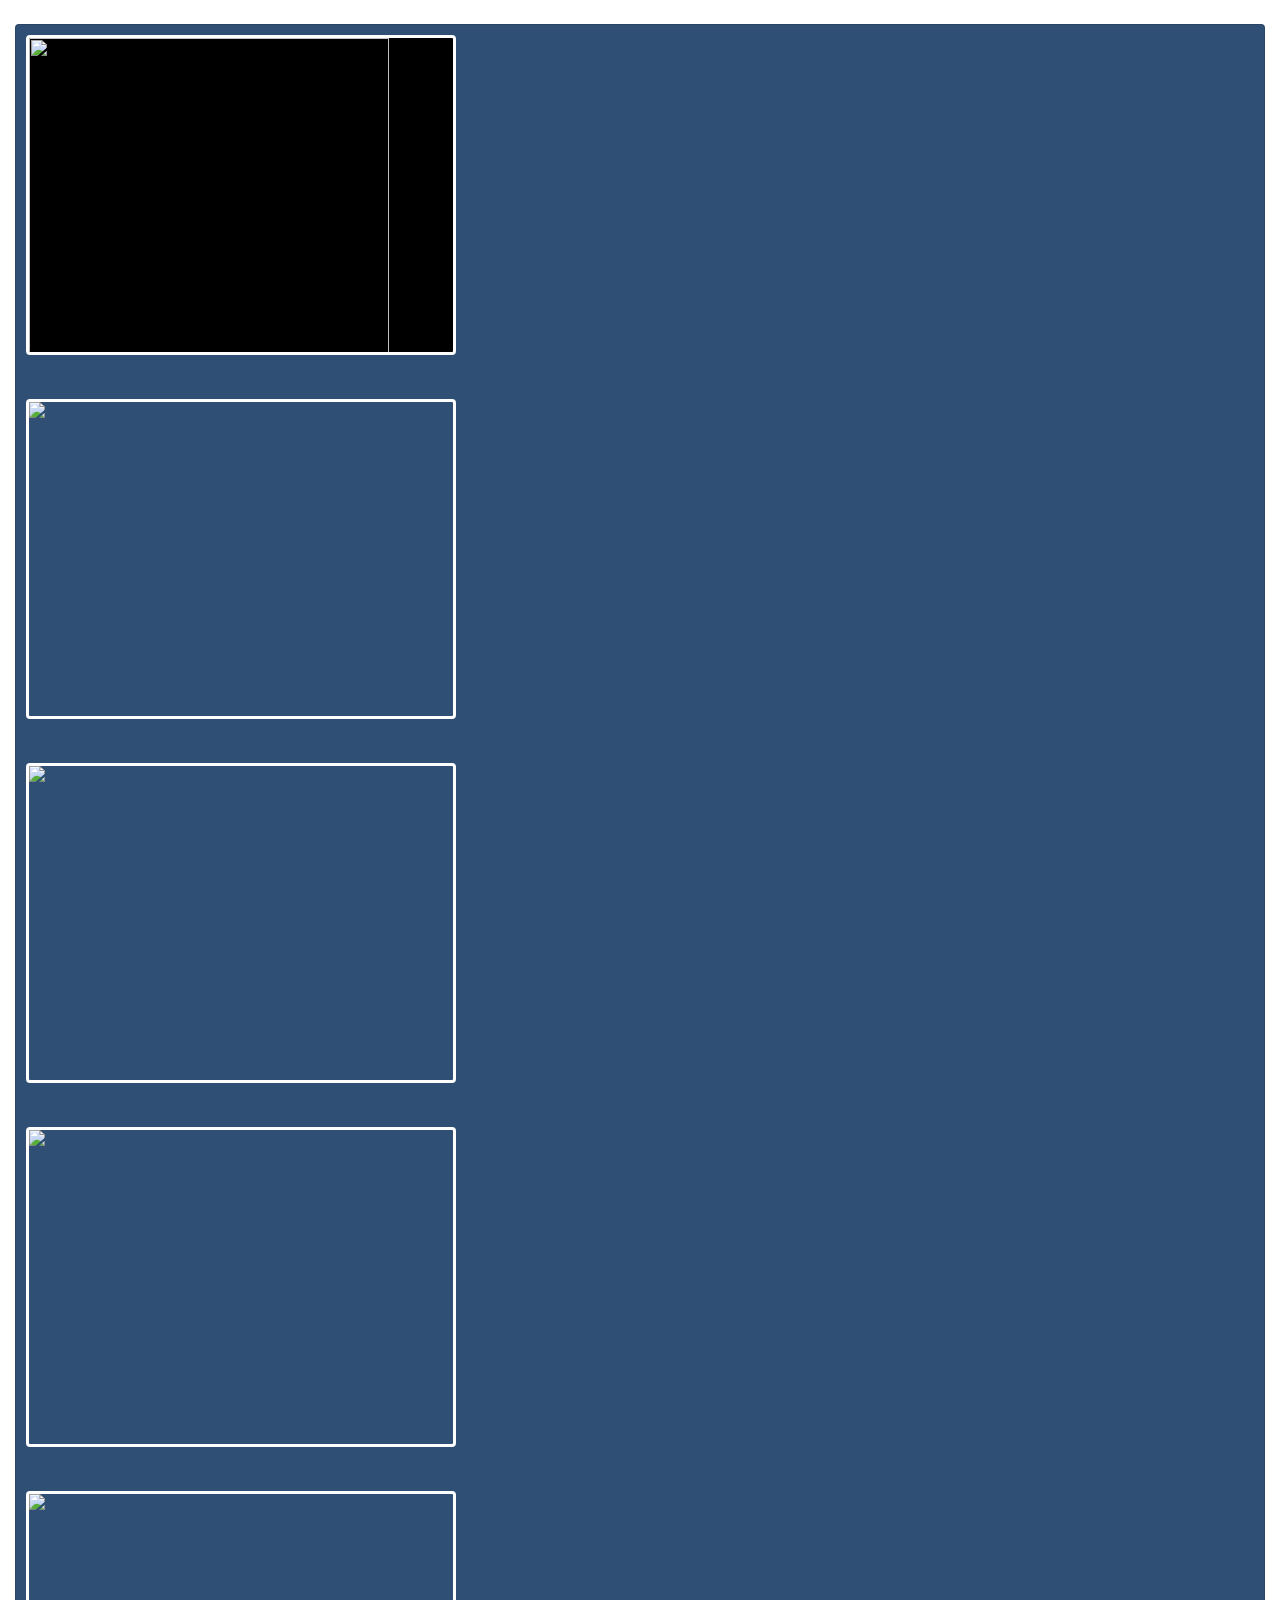
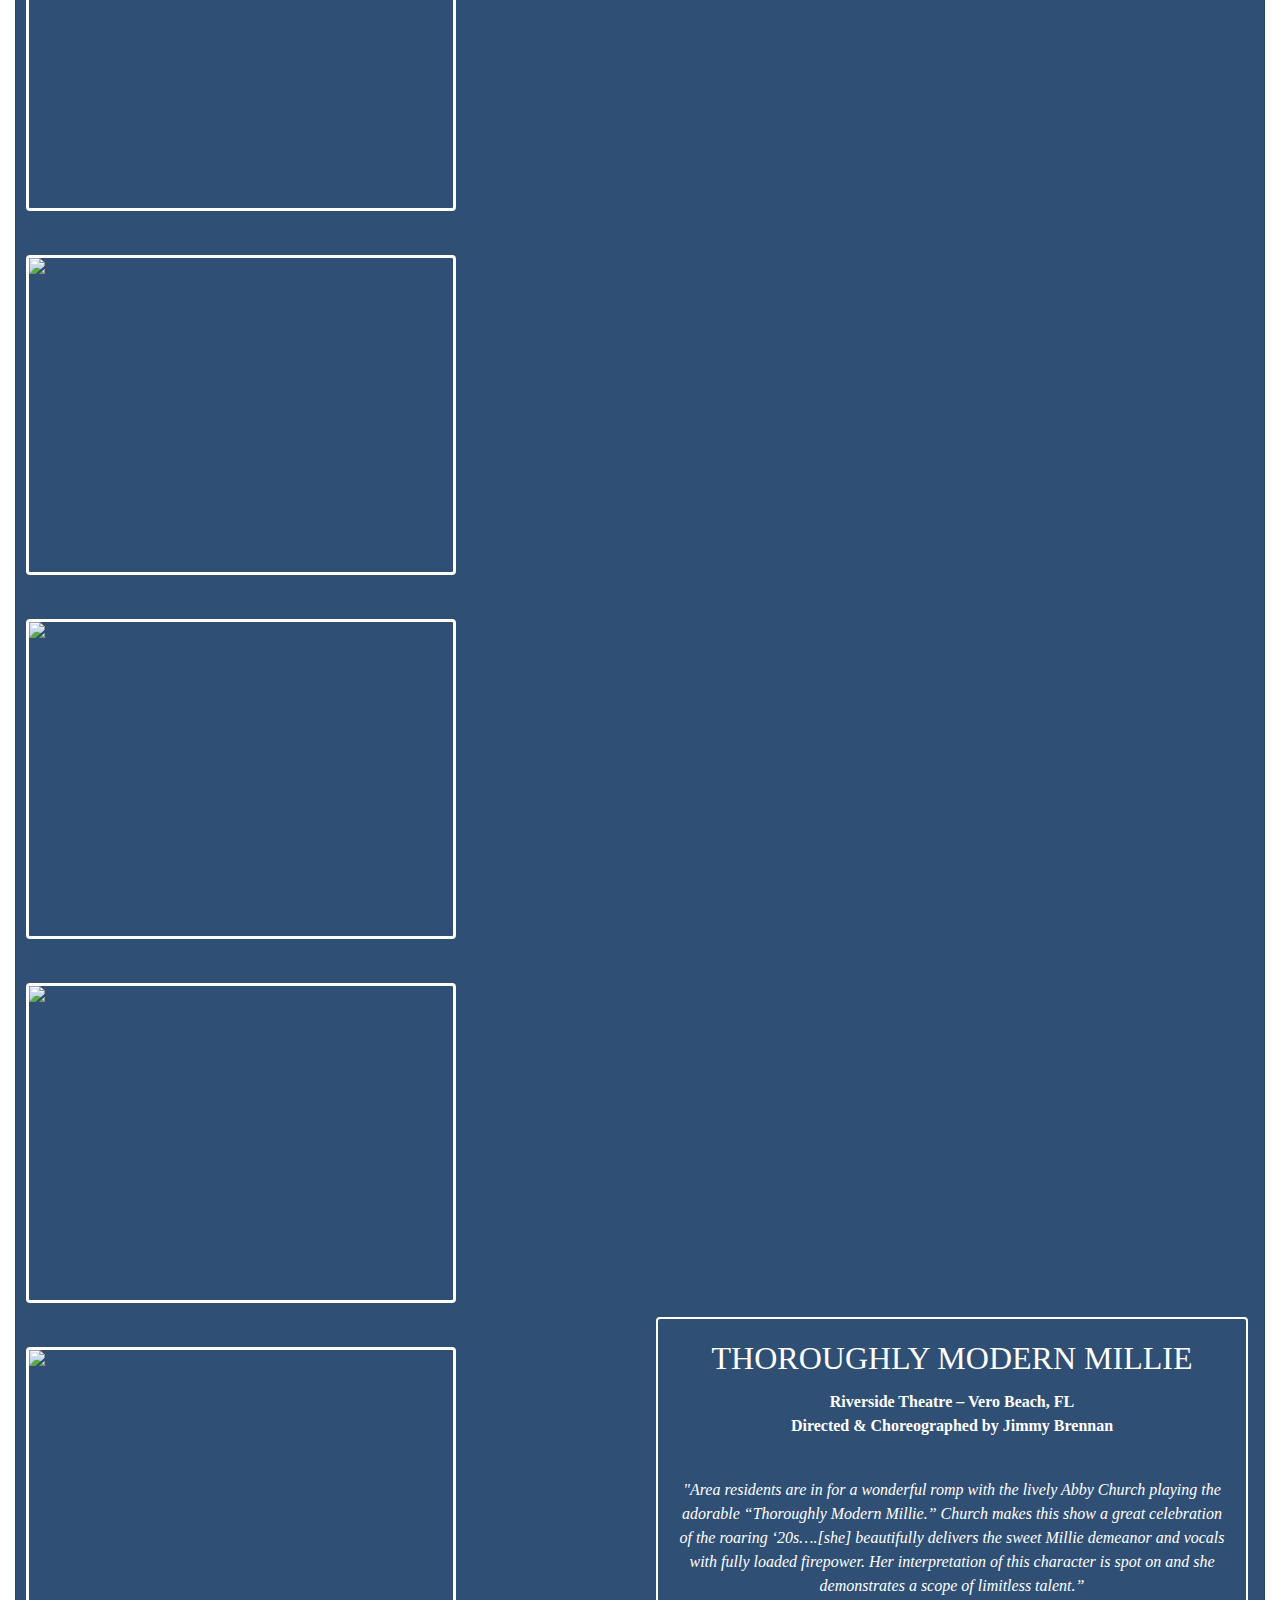
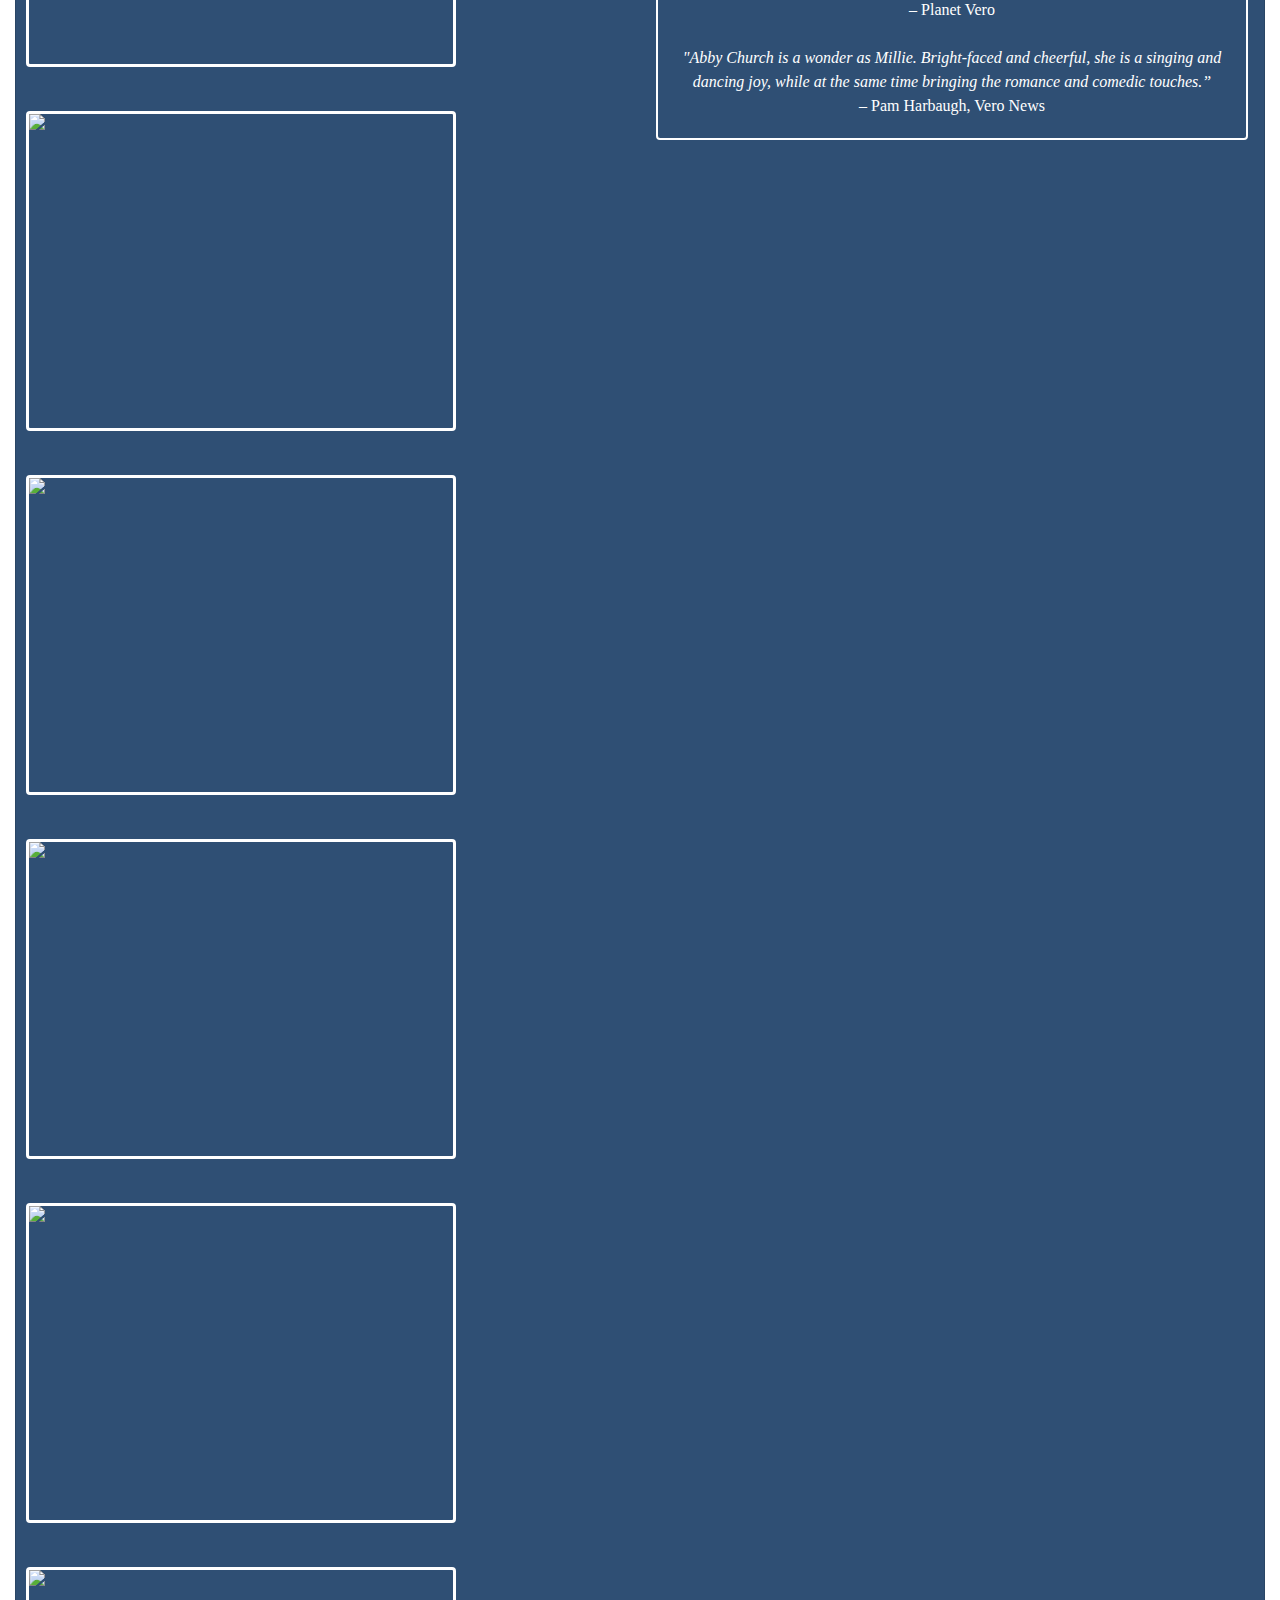
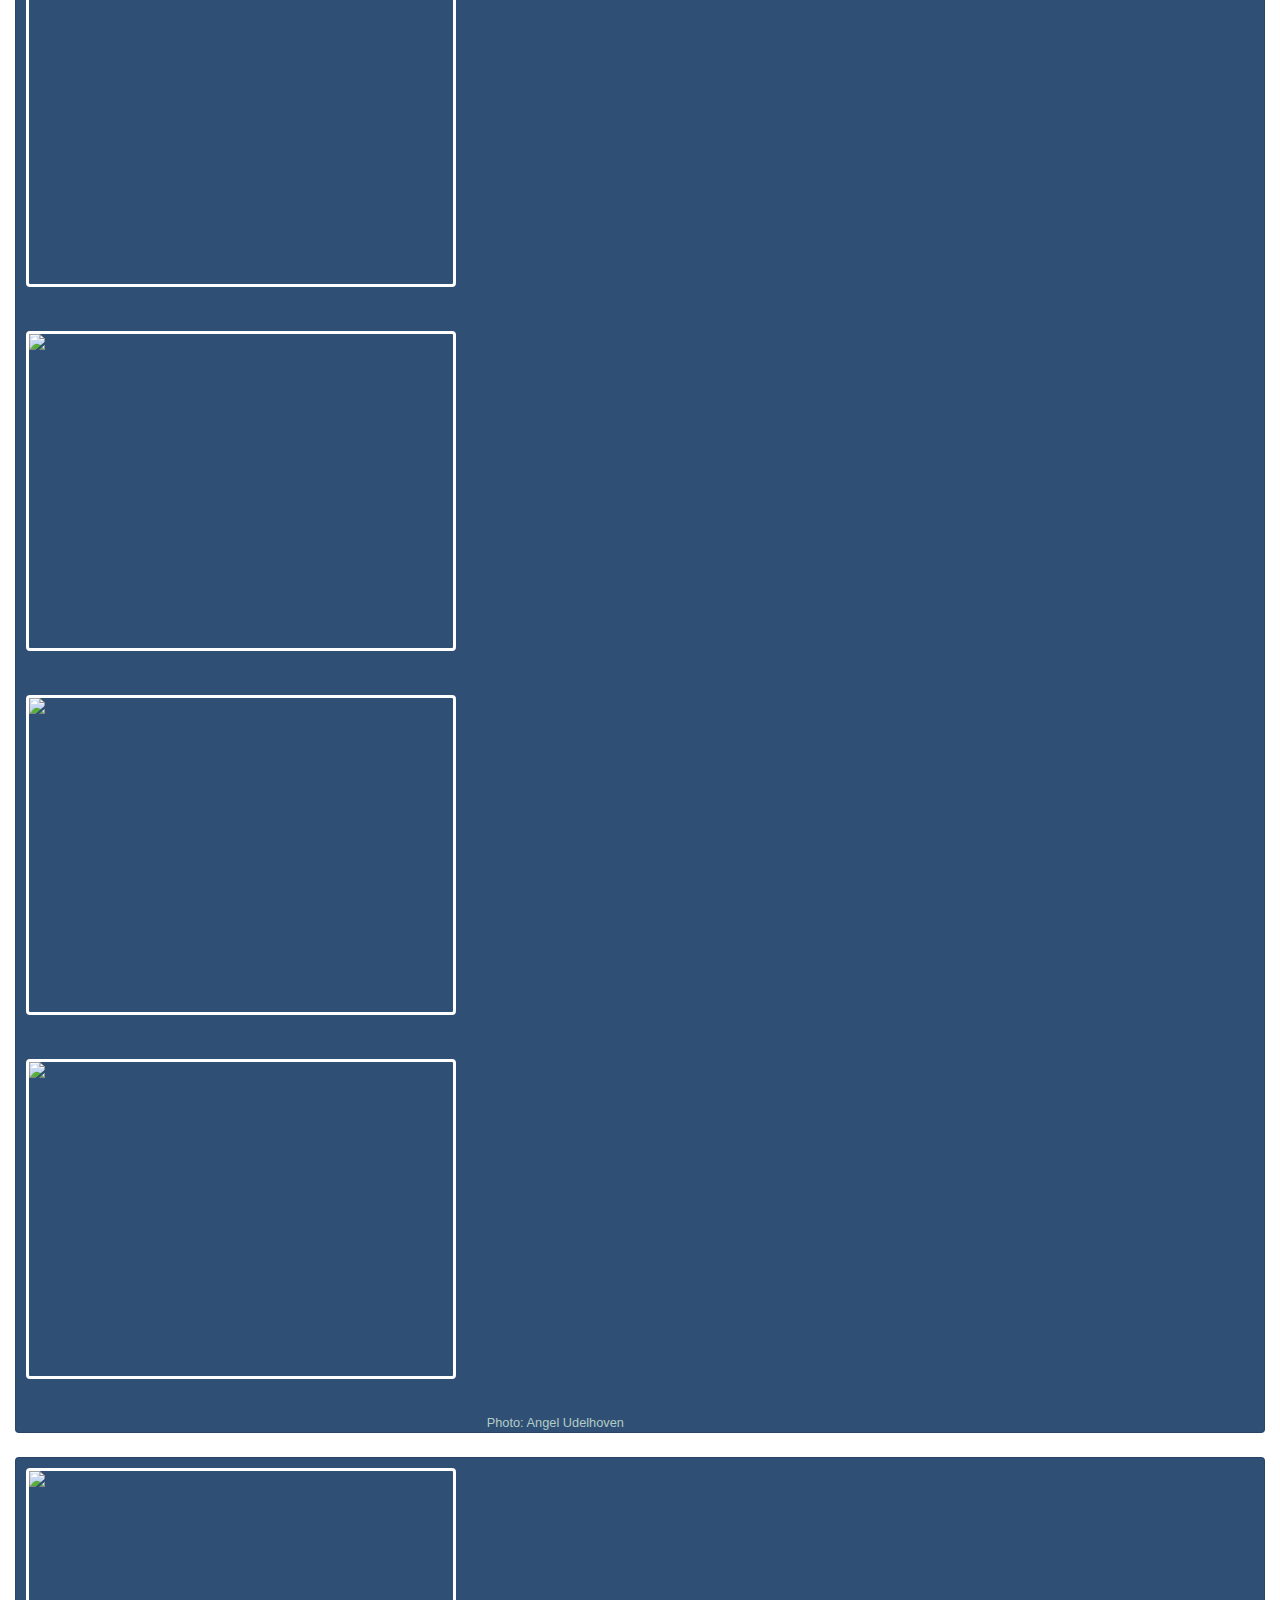
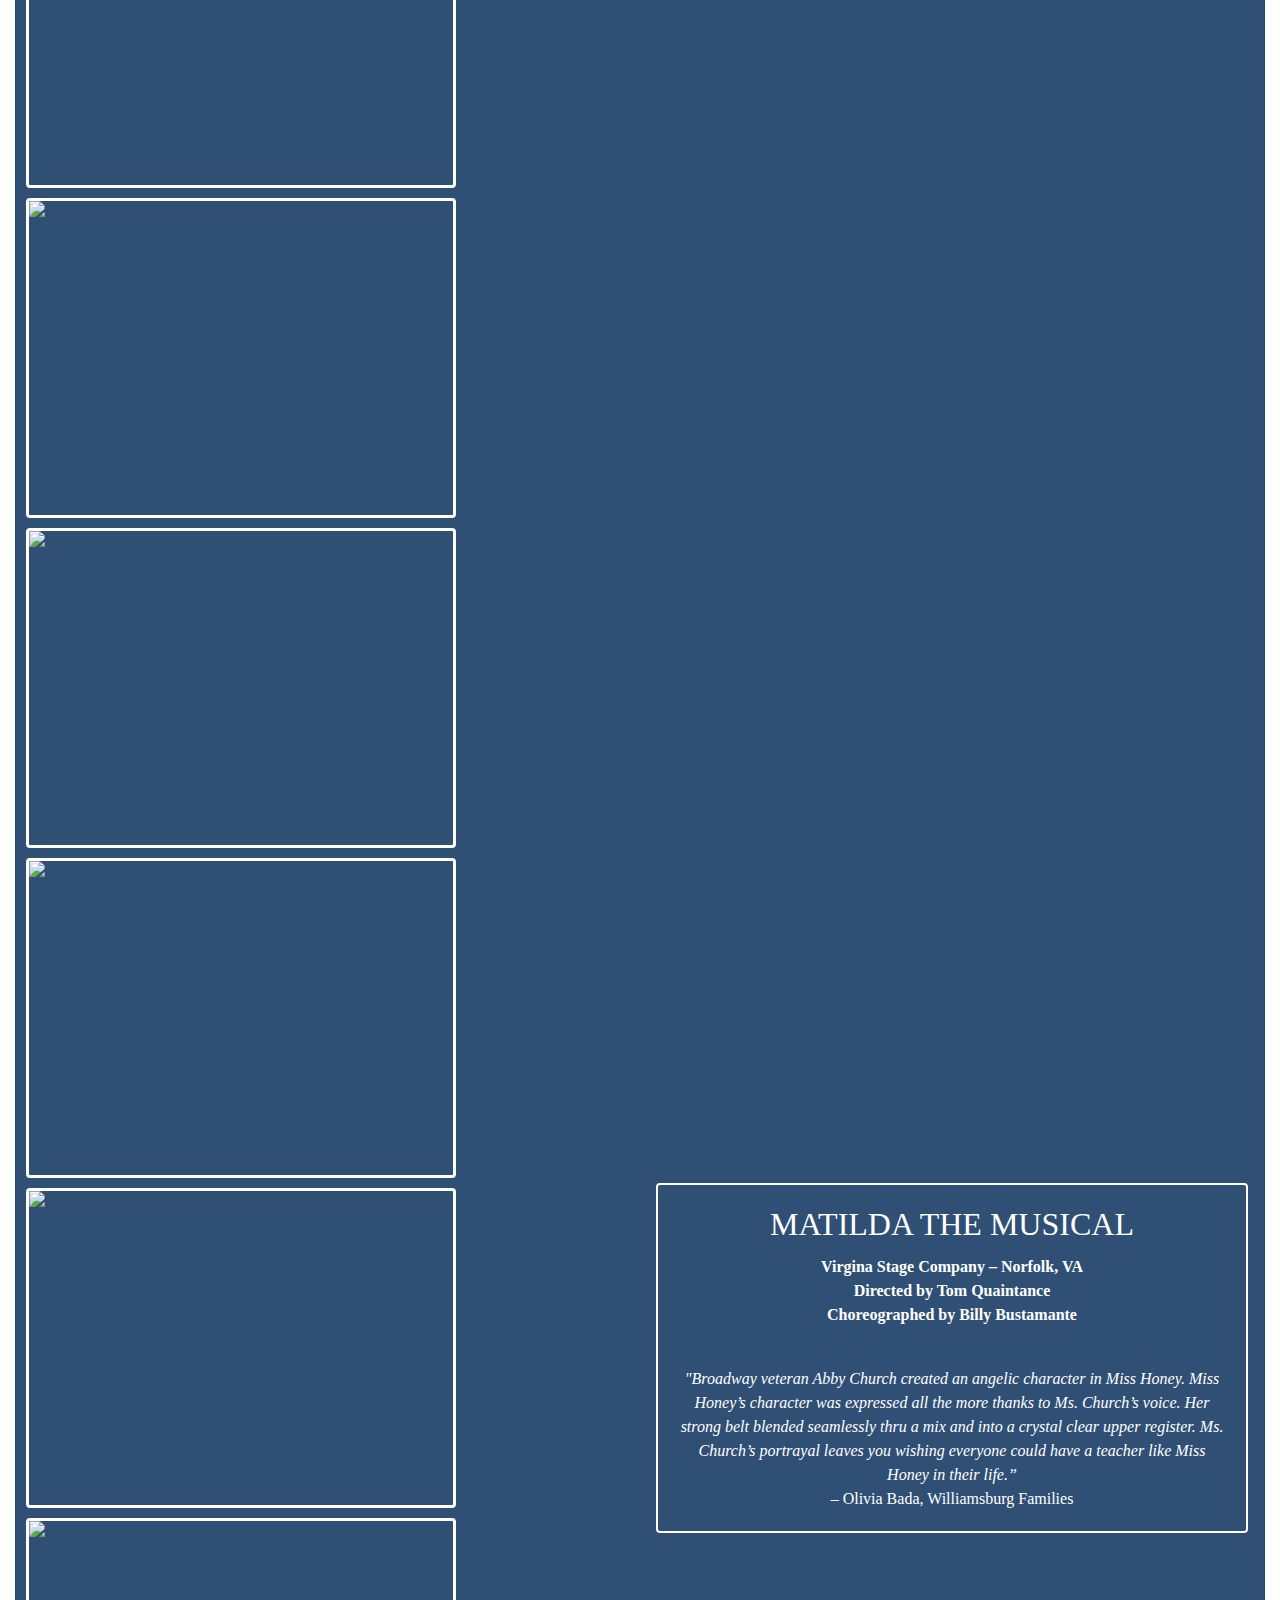
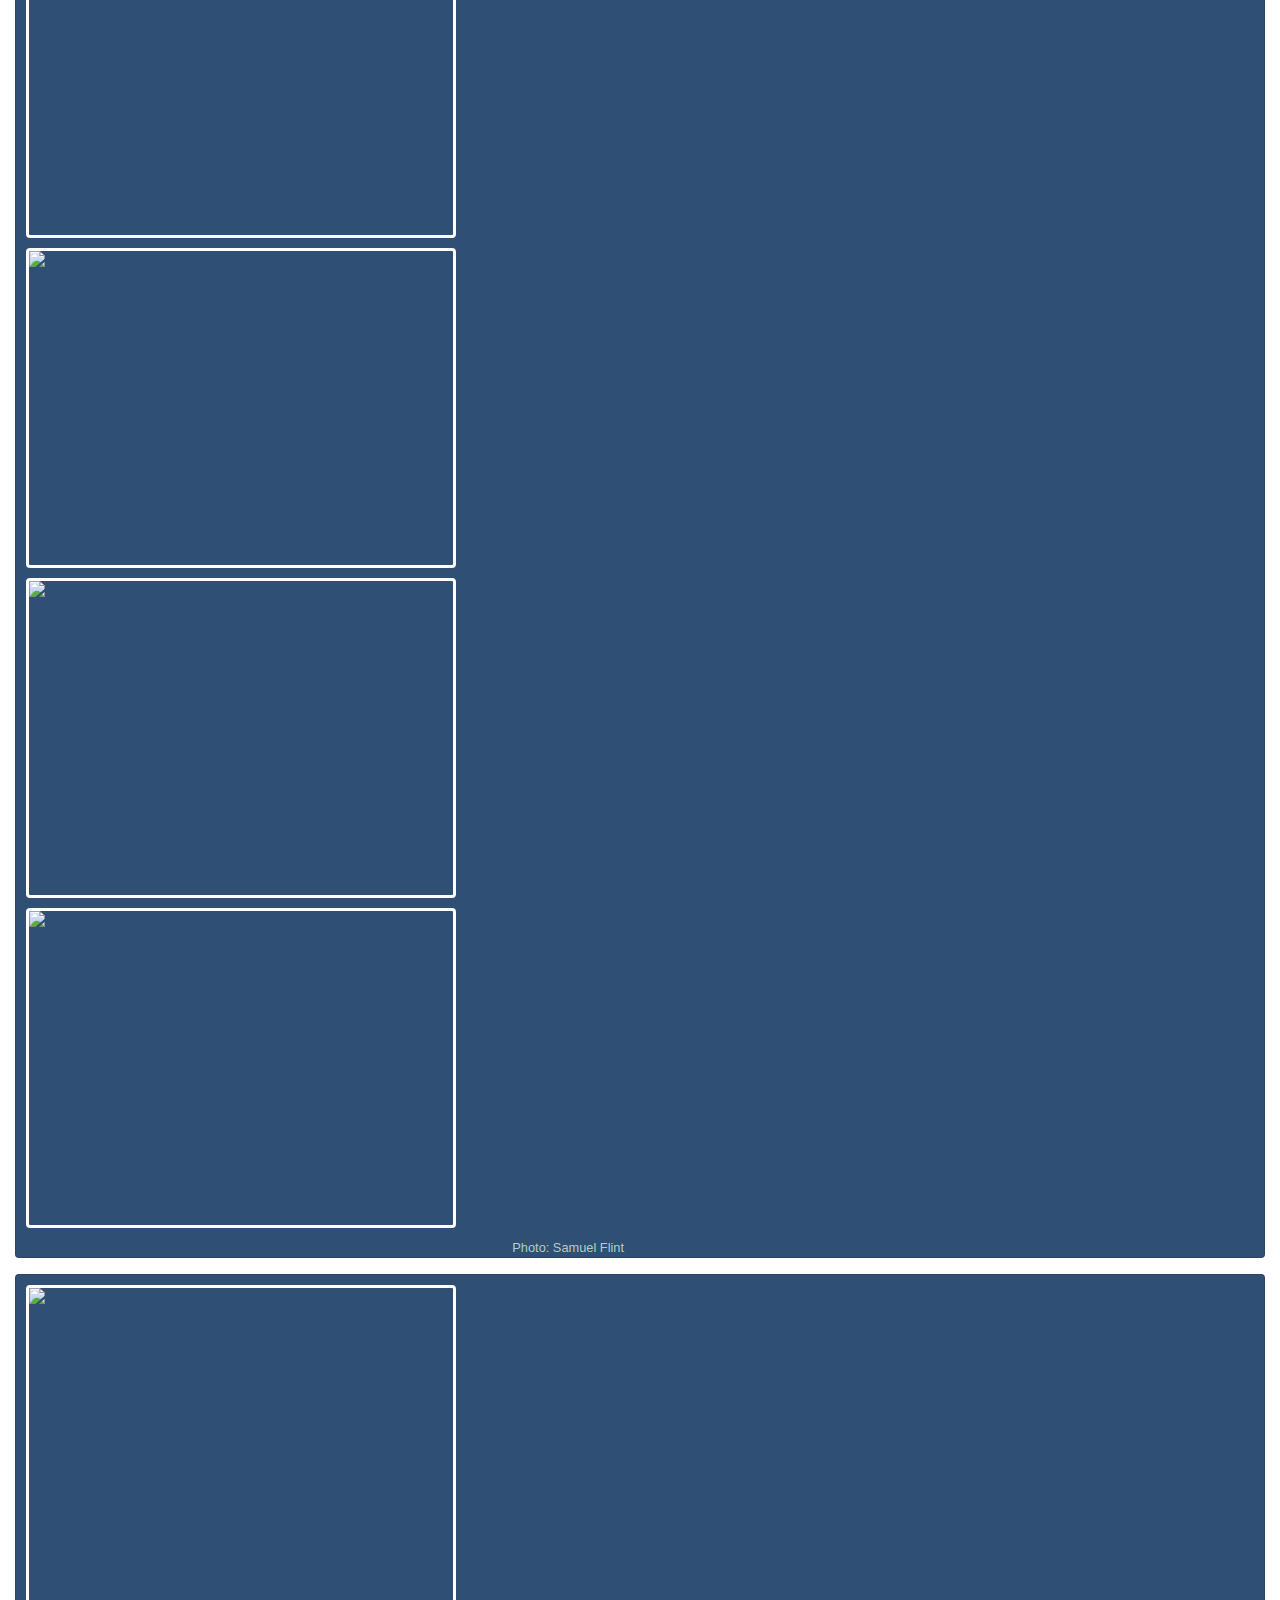
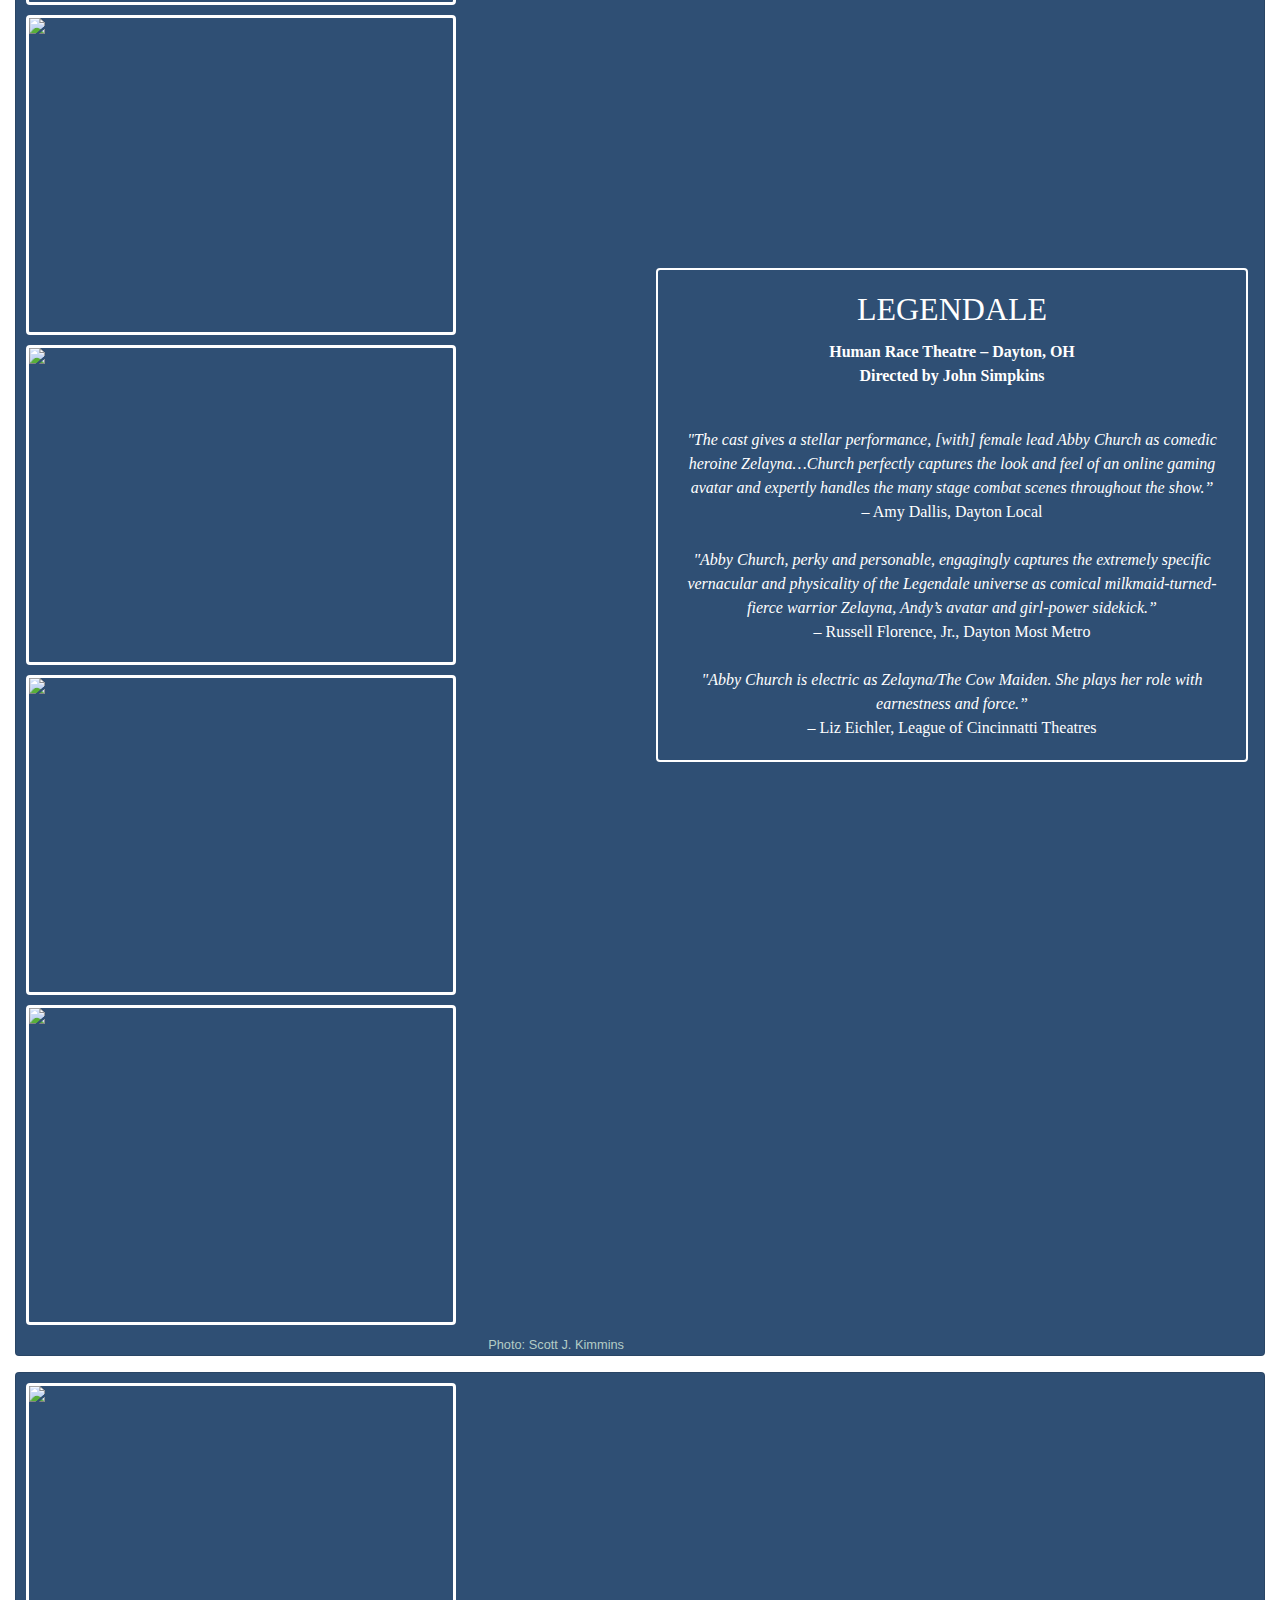
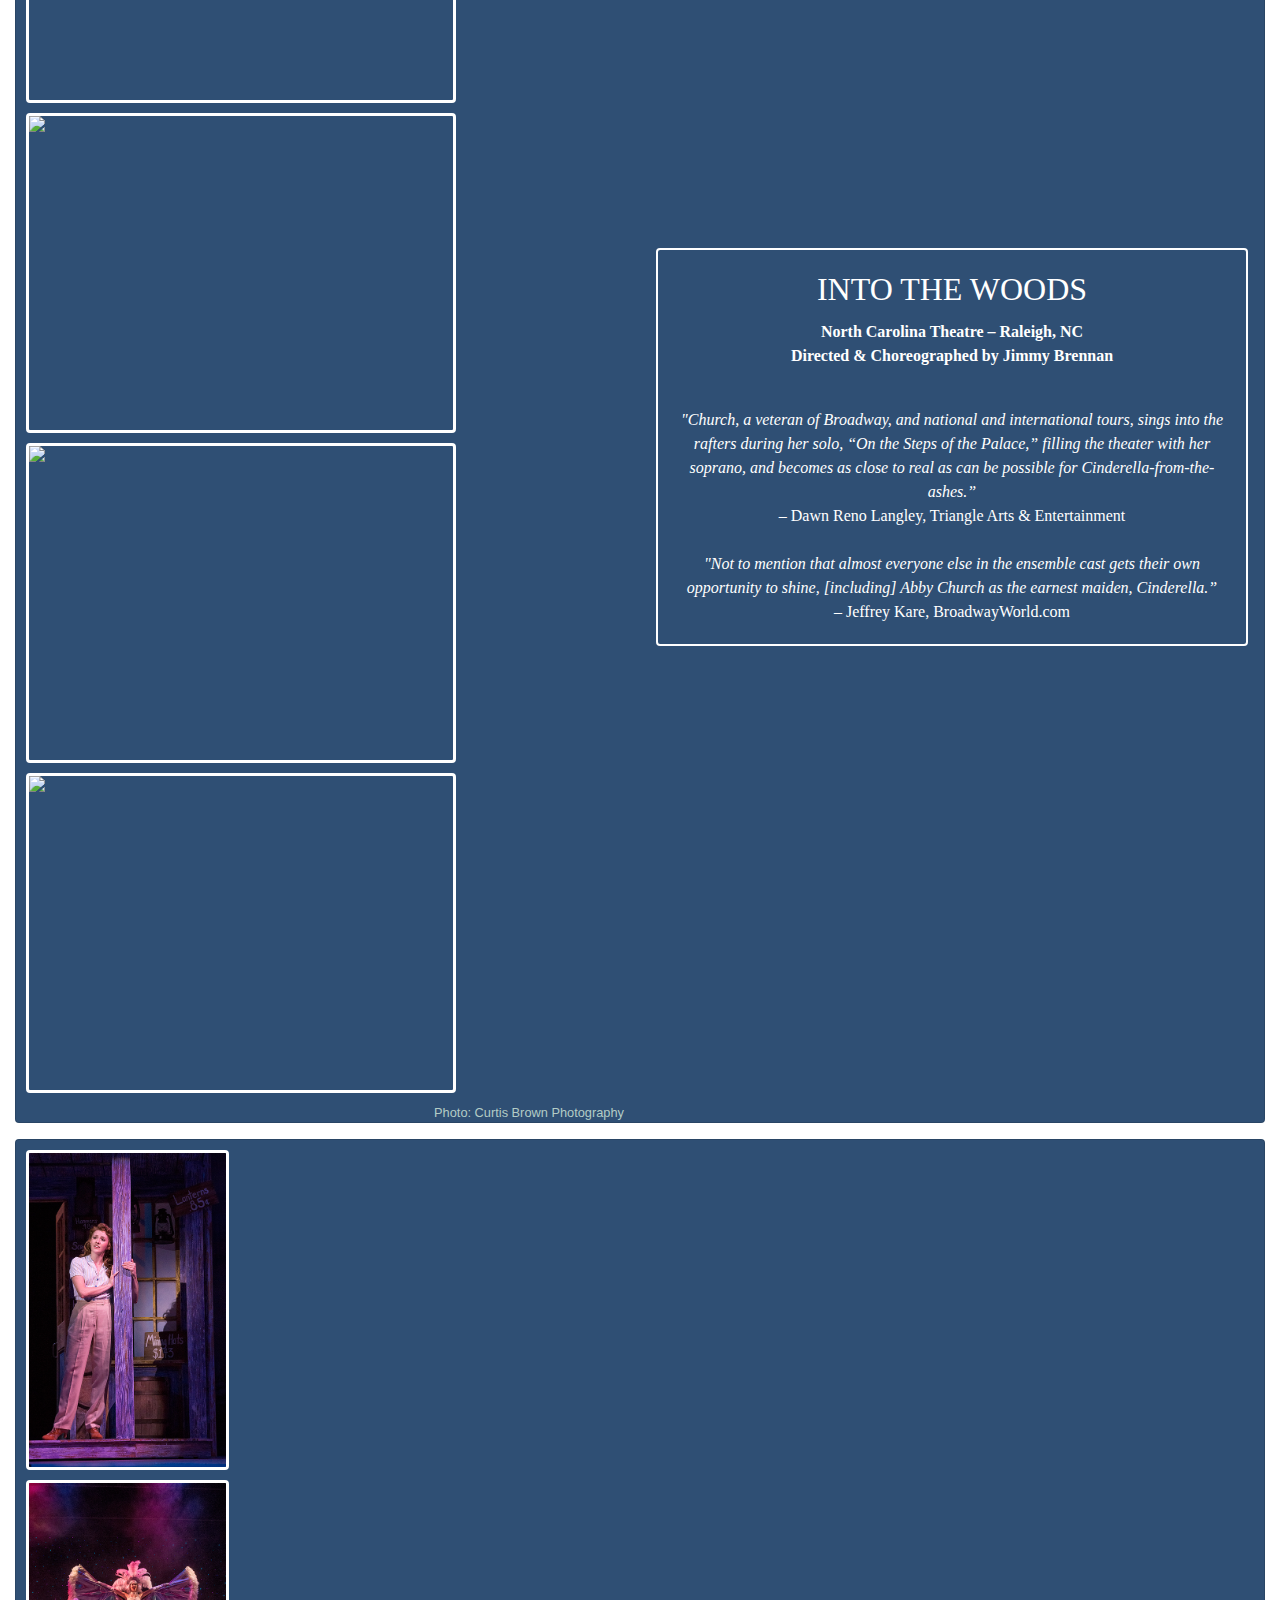
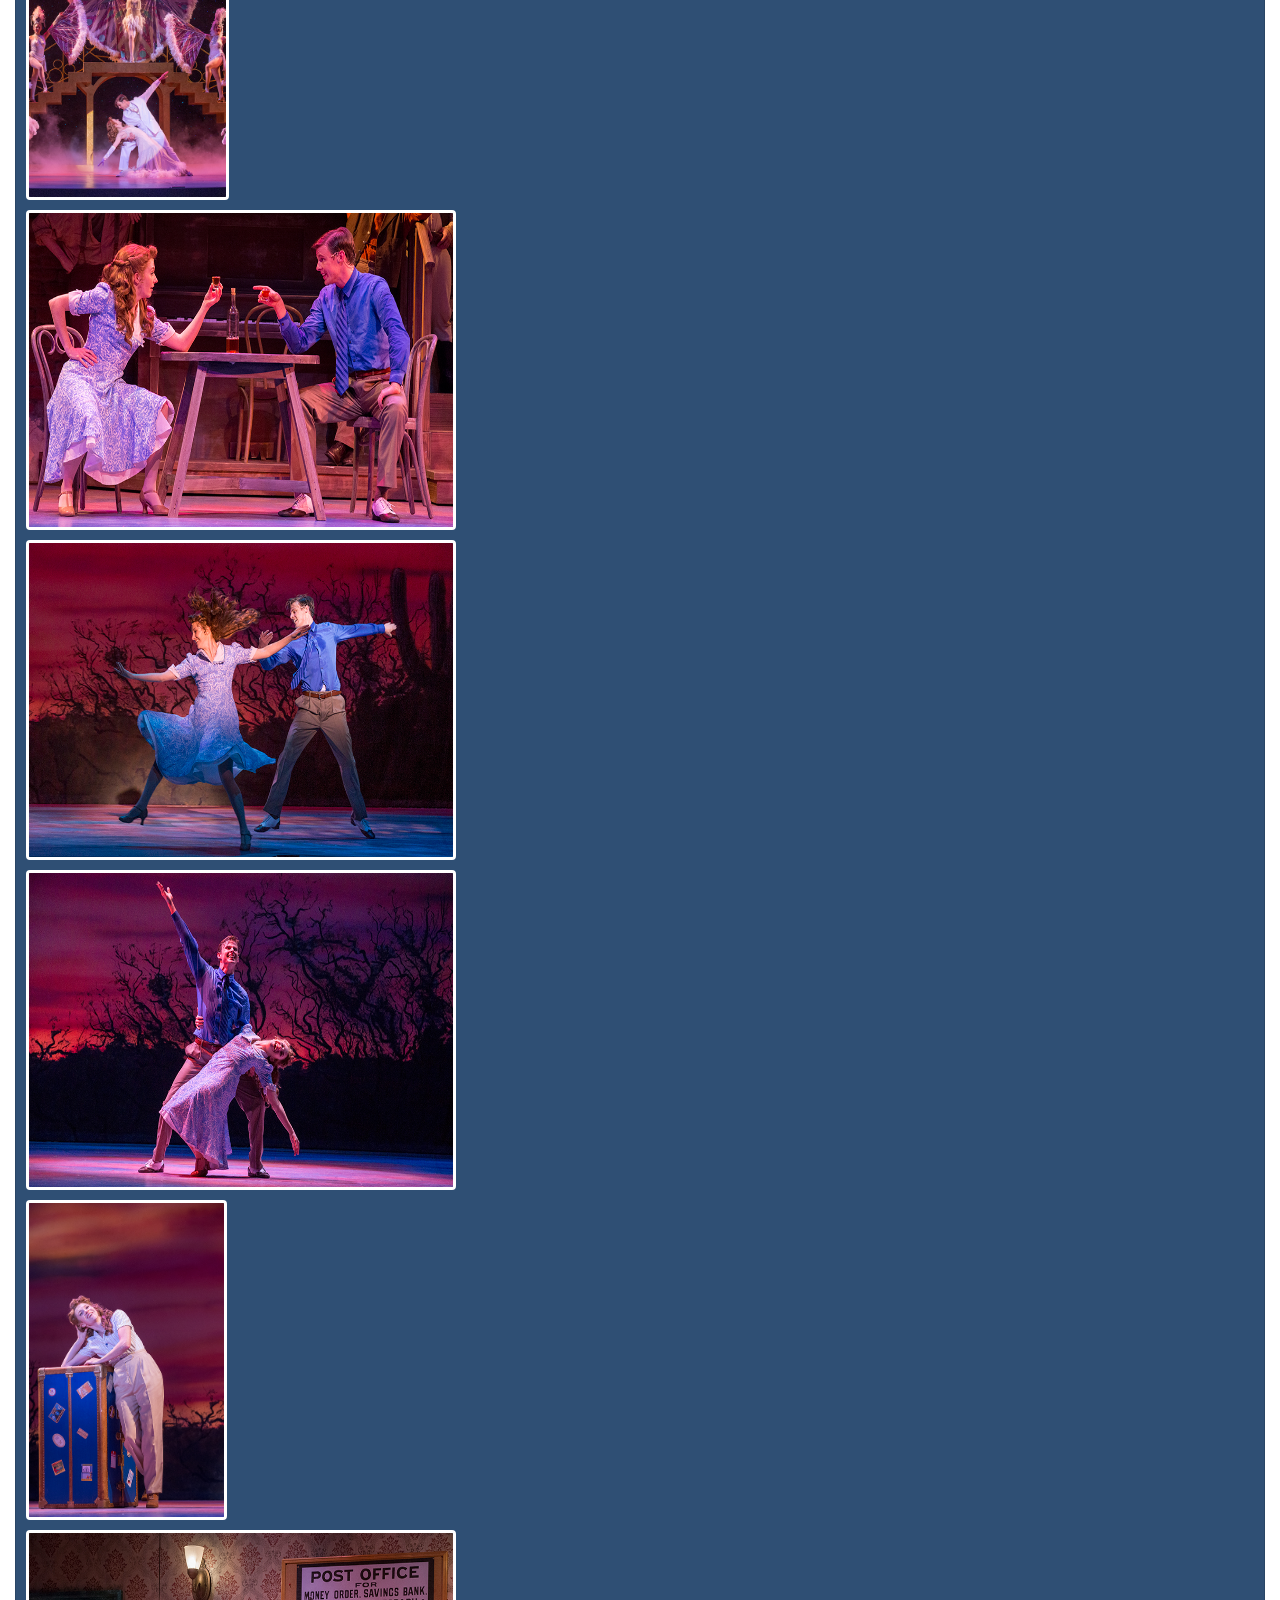
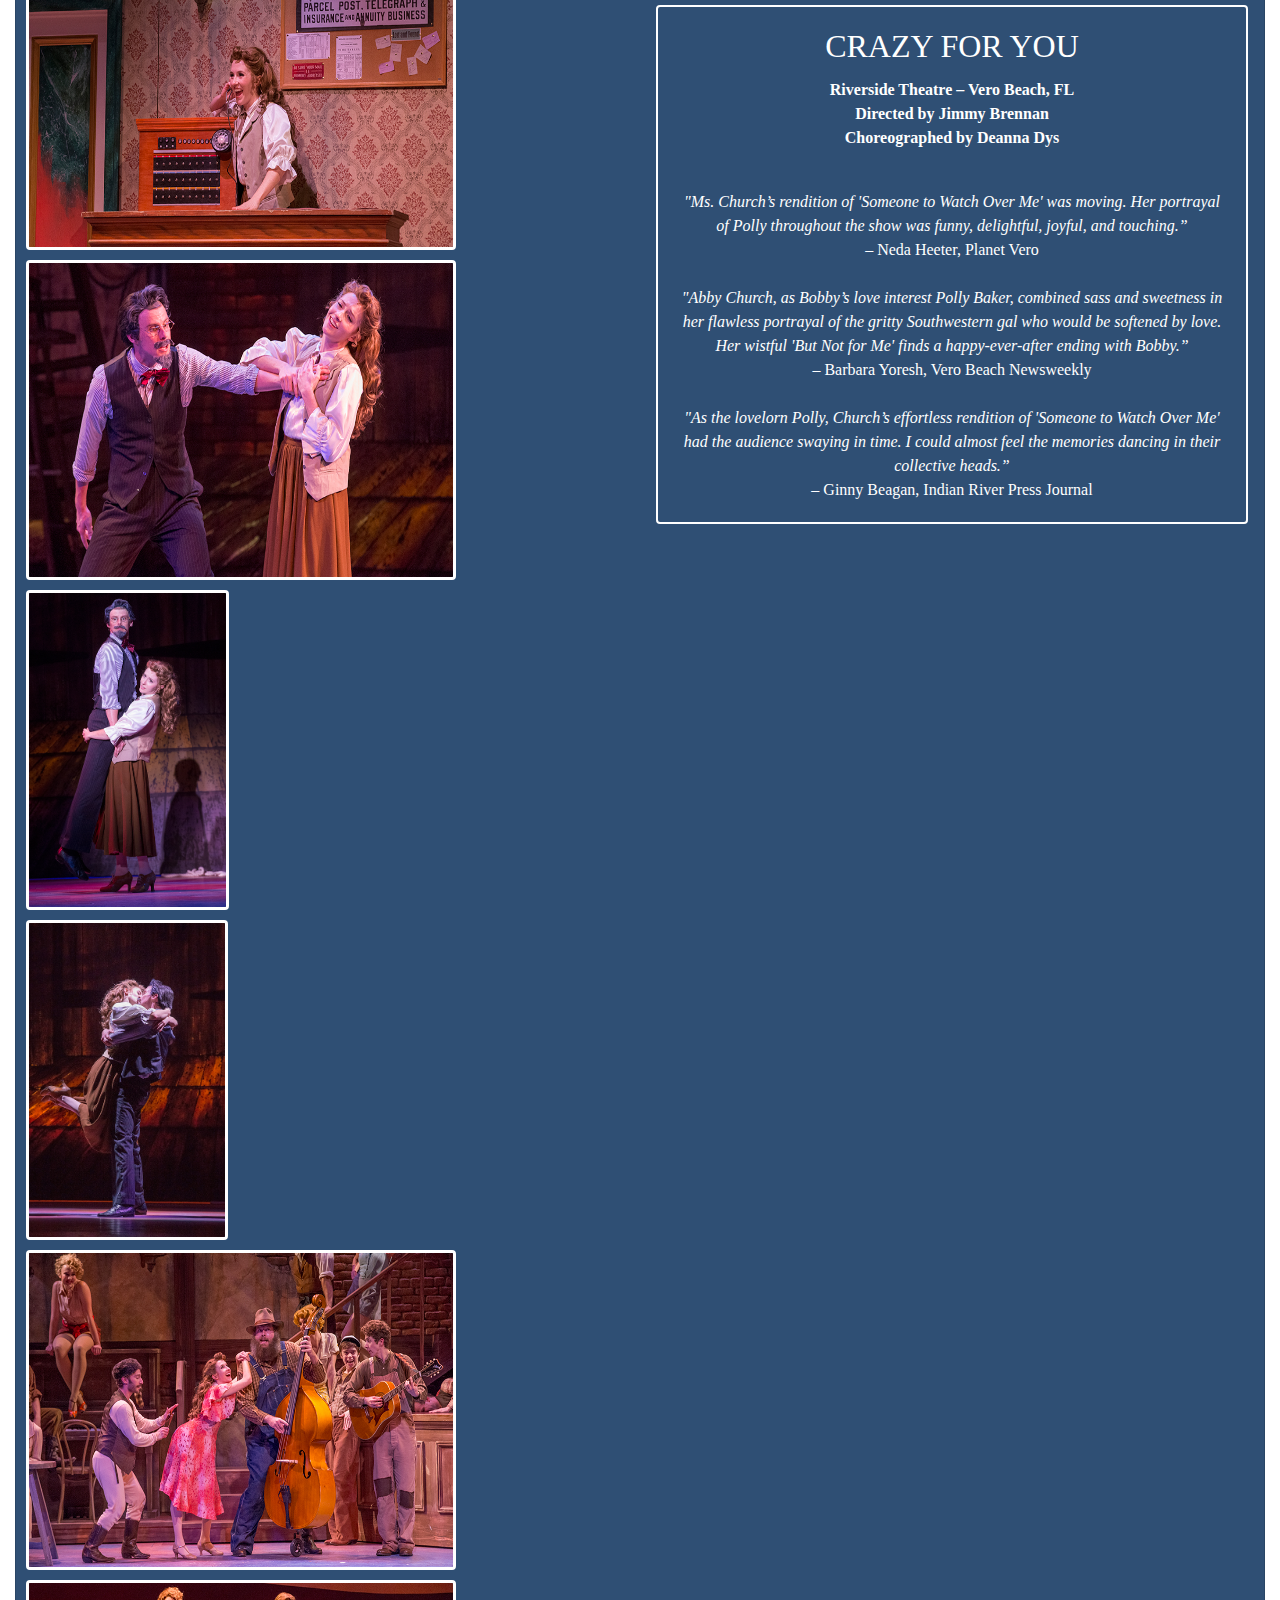
==== theatre.html @ 8e6faaeb "feat: removed theatre link, updated new resumes" ====
<!doctype html>
<html lang="en">
<head>

    <!-- meta tags -->
    <meta charset="utf-8">
    <meta name="description" content="Abby Church, Actor, NYC">
    <meta name="keywords" content="Abby, Church, Actor, Actress, VO, Voice, Over, Acting, Commercial, Theatre, Theater, NY, NYC, New, York, City">
    <meta name="viewport" content="width=device-width, initial-scale=1">
    <meta property="og:site_name" content="Abby Church">
    <meta property="og:title" content="Abby Church">
    <meta property="og:image" content="https://shaunryanphillips.com/img/home/p_whisky.jpg">
    <meta property="og:url" content="https://shaunryanphillips.com">
    <meta property="og:description" content="Abby Church, Actor, NYC">
    <meta property="og:type" content="website">
    <meta name="twitter:title" content="Abby Church">
    <meta name="twitter:url" content="https://shaunryanphillips.com">
    <meta name="twitter:image" content="https://shaunryanphillips.com/img/home/p_whisky.jpg">
    <meta name="twitter:card" content="summary">
    <title>Abby Church, Actor, NYC</title>

    <!-- css files -->
	<link rel="stylesheet" href="https://cdnjs.cloudflare.com/ajax/libs/twitter-bootstrap/4.1.3/css/bootstrap.min.css">
	<link rel="stylesheet" href="https://cdnjs.cloudflare.com/ajax/libs/lightbox2/2.8.2/css/lightbox.min.css">
    <link rel="stylesheet" href="css/old_flickity.css">
    <link rel="stylesheet" href="css/old_custom.css">

</head>

<body>

    <div class="container" style="justify-content: center; max-width: 1500px; min-height: 900px;">

		<div class="card mt-4 mb-4" style="background-color: #2F4F74; color: white;">
			<div class="row no-gutters">
	
				<div class="col-xl-6 my-auto">
					<div class="carousel" data-flickity='{"autoPlay": true, "imagesLoaded": true, "wrapAround": true, "pageDots": false }'>
						<a class="carousel-cell"><img class="carousel-cell rounded" src="images/theatre/shows/millie/1.jpg"></a>
						<a class="carousel-cell"><img class="carousel-cell-image rounded" src="images/theatre/shows/millie/2.jpg"></a>
						<a class="carousel-cell"><img class="carousel-cell-image rounded" src="images/theatre/shows/millie/3.jpg"></a>
						<a class="carousel-cell"><img class="carousel-cell-image rounded" src="images/theatre/shows/millie/4.jpg"></a>
						<a class="carousel-cell"><img class="carousel-cell-image rounded" src="images/theatre/shows/millie/5.jpg"></a>
						<a class="carousel-cell"><img class="carousel-cell-image rounded" src="images/theatre/shows/millie/6.jpg"></a>
						<a class="carousel-cell"><img class="carousel-cell-image rounded" src="images/theatre/shows/millie/7.jpg"></a>
						<a class="carousel-cell"><img class="carousel-cell-image rounded" src="images/theatre/shows/millie/8.jpg"></a>
						<a class="carousel-cell"><img class="carousel-cell-image rounded" src="images/theatre/shows/millie/9.jpg"></a>
						<a class="carousel-cell"><img class="carousel-cell-image rounded" src="images/theatre/shows/millie/10.jpg"></a>
						<a class="carousel-cell"><img class="carousel-cell-image rounded" src="images/theatre/shows/millie/11.jpg"></a>
						<a class="carousel-cell"><img class="carousel-cell-image rounded" src="images/theatre/shows/millie/12.jpg"></a>
						<a class="carousel-cell"><img class="carousel-cell-image rounded" src="images/theatre/shows/millie/13.jpg"></a>
						<a class="carousel-cell"><img class="carousel-cell-image rounded" src="images/theatre/shows/millie/14.jpg"></a>
						<a class="carousel-cell"><img class="carousel-cell-image rounded" src="images/theatre/shows/millie/15.jpg"></a>
						<a class="carousel-cell"><img class="carousel-cell-image rounded" src="images/theatre/shows/millie/16.jpg"></a>
						<a class="carousel-cell"><img class="carousel-cell-image rounded" src="images/theatre/shows/millie/17.jpg"></a>
					</div>
					<p class="card-text"><small class="mr-3" style="color: #b3ccc6; float: right;">Photo: Angel Udelhoven</small></p>
				</div> <!-- col-xl-6 -->
	
				<div class="col-xl-6 my-auto">
					<div class="row no-gutters h-100 ml-3 mr-3" style="">
						<div class="col-xl mb-4 mt-4 rounded" style="border: 2px solid;">
							<div class="card-body text-center">
								<h2 class="card-title gotu_reg">THOROUGHLY MODERN MILLIE</h2>
								<p class="card-text gotu_reg">
									<strong>Riverside Theatre – Vero Beach, FL<br>
									Directed & Choreographed by Jimmy Brennan</strong>
								</p><br>
								<p class="card-text gotu_reg">
									<i>"Area residents are in for a wonderful romp with the lively Abby Church playing the adorable “Thoroughly Modern Millie.” Church makes this show a great celebration of the roaring ‘20s….[she] beautifully delivers the sweet Millie demeanor and vocals with fully loaded firepower.  Her interpretation of this character is spot on and she demonstrates a scope of limitless talent.”</i><br>
									– Planet Vero<br><br>
									<i>"Abby Church is a wonder as Millie. Bright-faced and cheerful, she is a singing and dancing joy, while at the same time bringing the romance and comedic touches.”</i><br>
									– Pam Harbaugh, Vero News
								</p>
							</div>
						</div>
					</div>
				</div> <!-- col-xl-6 -->
	
			</div>
		</div> <!-- card -->


	<div class="card mb-3 mt-3" style="background-color: #2F4F74; color: white;">
		<div class="row no-gutters">

			<div class="col-xl-6 my-auto">
                <div class="carousel" data-flickity='{"autoPlay": true, "imagesLoaded": true, "wrapAround": true, "pageDots": false }'>
                  <img class="rounded" src="images/theatre/shows/matilda/1.jpg">
                  <img class="rounded" src="images/theatre/shows/matilda/2.jpg">
                  <img class="rounded" src="images/theatre/shows/matilda/3.jpg">
                  <img class="rounded" src="images/theatre/shows/matilda/4.jpg">
                  <img class="rounded" src="images/theatre/shows/matilda/5.jpg">
                  <img class="rounded" src="images/theatre/shows/matilda/6.jpg">
                  <img class="rounded" src="images/theatre/shows/matilda/7.jpg">
                  <img class="rounded" src="images/theatre/shows/matilda/8.jpg">
                  <img class="rounded" src="images/theatre/shows/matilda/9.jpg">
                </div>
                <p class="card-text"><small class="mr-3" style="color: #b3ccc6; float: right;">Photo: Samuel Flint</small></p>
			</div> <!-- col-xl-6 -->

			<div class="col-xl-6 my-auto">
				<div class="row no-gutters h-100 ml-3 mr-3" style="">
					<div class="col-xl mb-4 mt-4 rounded" style="border: 2px solid;">
						<div class="card-body text-center">
							<h2 class="card-title gotu_reg">MATILDA THE MUSICAL</h2>
							<p class="card-text gotu_reg">
								<strong>Virgina Stage Company – Norfolk, VA<br>
								Directed by Tom Quaintance<br>
								Choreographed by Billy Bustamante</strong>
							</p><br>
							<p class="card-text gotu_reg">
								<i>"Broadway veteran Abby Church created an angelic character in Miss Honey. Miss Honey’s character was expressed all the more thanks to Ms. Church’s voice. Her strong belt blended seamlessly thru a mix and into a crystal clear upper register. Ms. Church’s portrayal leaves you wishing everyone could have a teacher like Miss Honey in their life.”</i><br>
						– Olivia Bada, Williamsburg Families
							</p>
						</div>
					</div>
                </div>
			</div> <!-- col-xl-6 -->

        </div>
    </div> <!-- card -->


	<div class="card mb-3 mt-3" style="background-color: #2F4F74; color: white;">
		<div class="row no-gutters">

			<div class="col-xl-6 my-auto">
                <div class="carousel" data-flickity='{"autoPlay": true, "imagesLoaded": true, "wrapAround": true, "pageDots": false }'>
                  <img class="rounded" src="images/theatre/shows/legendale/1.jpg">
                  <img class="rounded" src="images/theatre/shows/legendale/2.jpg">
                  <img class="rounded" src="images/theatre/shows/legendale/3.jpg">
                  <img class="rounded" src="images/theatre/shows/legendale/4.jpg">
                  <img class="rounded" src="images/theatre/shows/legendale/5.jpg">
				</div>
                <p class="card-text"><small class="mr-3" style="color: #b3ccc6; float: right;">Photo: Scott J. Kimmins</small></p>
			</div> <!-- col-xl-6 -->

			<div class="col-xl-6 my-auto">
				<div class="row no-gutters h-100 ml-3 mr-3" style="">
					<div class="col-xl mb-4 mt-4 rounded" style="border: 2px solid;">
						<div class="card-body text-center">
							<h2 class="card-title gotu_reg">LEGENDALE</h2>
							<p class="card-text gotu_reg">
								<strong>Human Race Theatre – Dayton, OH<br>
								Directed by John Simpkins</strong>
							</p><br>
							<p class="card-text gotu_reg">
								<i>"The cast gives a stellar performance, [with] female lead Abby Church as comedic heroine Zelayna…Church perfectly captures the look and feel of an online gaming avatar and expertly handles the many stage combat scenes throughout the show.”</i><br>
								– Amy Dallis, Dayton Local<br><br>
								<i>"Abby Church, perky and personable, engagingly captures the extremely specific vernacular and physicality of the Legendale universe as comical milkmaid-turned-fierce warrior Zelayna, Andy’s avatar and girl-power sidekick.”</i><br>
								– Russell Florence, Jr., Dayton Most Metro<br><br>
								<i>"Abby Church is electric as Zelayna/The Cow Maiden. She plays her role with earnestness and force.”</i><br>
								– Liz Eichler, League of Cincinnatti Theatres
							</p>
						</div>
					</div>
				</div>
			</div> <!-- col-xl-6 -->

		</div>
    </div> <!-- card -->


	<div class="card mb-3 mt-3" style="background-color: #2F4F74; color: white;">
		<div class="row no-gutters">

			<div class="col-xl-6 my-auto">
                <div class="carousel" data-flickity='{"autoPlay": true, "imagesLoaded": true, "wrapAround": true, "pageDots": false }'>
                  <img class="rounded" src="images/theatre/shows/nto_the_woodsitw/1.jpg">
                  <img class="rounded" src="images/theatre/shows/nto_the_woodsitw/2.jpg">
                  <img class="rounded" src="images/theatre/shows/nto_the_woodsitw/3.jpg">
                  <img class="rounded" src="images/theatre/shows/nto_the_woods/4.jpg">
				</div>
                <p class="card-text"><small class="mr-3" style="color: #b3ccc6; float: right;">Photo: Curtis Brown Photography</small></p>
			</div> <!-- col-xl-6 -->

			<div class="col-xl-6 my-auto">
				<div class="row no-gutters h-100 ml-3 mr-3" style="">
					<div class="col-xl mb-4 mt-4 rounded" style="border: 2px solid;">
						<div class="card-body text-center">
							<h2 class="card-title gotu_reg">INTO THE WOODS</h2>
							<p class="card-text gotu_reg">
								<strong>North Carolina Theatre – Raleigh, NC<br>
								Directed & Choreographed by Jimmy Brennan</strong>
							</p><br>
							<p class="card-text gotu_reg">
								<i>"Church, a veteran of Broadway, and national and international tours, sings into the rafters during her solo, “On the Steps of the Palace,” filling the theater with her soprano, and becomes as close to real as can be possible for Cinderella-from-the-ashes.”</i><br>
								– Dawn Reno Langley, Triangle Arts &amp; Entertainment<br><br>
								<i>"Not to mention that almost everyone else in the ensemble cast gets their own opportunity to shine, [including] Abby Church as the earnest maiden, Cinderella.”</i><br>
								– Jeffrey Kare, BroadwayWorld.com
							</p>
						</div>
					</div>
				</div>
			</div> <!-- col-xl-6 -->

		</div>
    </div> <!-- card -->


	<div class="card mb-3 mt-3" style="background-color: #2F4F74; color: white;">
		<div class="row no-gutters">

			<div class="col-xl-6 my-auto">
                <div class="carousel" data-flickity='{"autoPlay": true, "imagesLoaded": true, "wrapAround": true, "pageDots": false }'>
                  <img class="rounded" src="images/theatre/shows/crazy_for_you/1.jpg">
                  <img class="rounded" src="images/theatre/shows/crazy_for_you/2.jpg">
                  <img class="rounded" src="images/theatre/shows/crazy_for_you/3.jpg">
                  <img class="rounded" src="images/theatre/shows/crazy_for_you/4.jpg">
                  <img class="rounded" src="images/theatre/shows/crazy_for_you/5.jpg">
                  <img class="rounded" src="images/theatre/shows/crazy_for_you/6.jpg">
                  <img class="rounded" src="images/theatre/shows/crazy_for_you/7.jpg">
                  <img class="rounded" src="images/theatre/shows/crazy_for_you/8.jpg">
                  <img class="rounded" src="images/theatre/shows/crazy_for_you/9.jpg">
                  <img class="rounded" src="images/theatre/shows/crazy_for_you/10.jpg">
                  <img class="rounded" src="images/theatre/shows/crazy_for_you/11.jpg">
                  <img class="rounded" src="images/theatre/shows/crazy_for_you/12.jpg">
                  <img class="rounded" src="images/theatre/shows/crazy_for_you/13.jpg">
                  <img class="rounded" src="images/theatre/shows/crazy_for_you/14.jpg">
				</div>
                <p class="card-text"><small class="mr-3" style="color: #b3ccc6; float: right;">Photo: Benjamin Hager</small></p>
			</div> <!-- col-xl-6 -->

			<div class="col-xl-6 my-auto">
				<div class="row no-gutters h-100 ml-3 mr-3" style="">
					<div class="col-xl mb-4 mt-4 rounded" style="border: 2px solid;">
						<div class="card-body text-center">
							<h2 class="card-title gotu_reg">CRAZY FOR YOU</h2>
							<p class="card-text gotu_reg">
								<strong>Riverside Theatre – Vero Beach, FL<br>
								Directed by Jimmy Brennan<br>
								Choreographed by Deanna Dys</strong>
							</p><br>
							<p class="card-text gotu_reg">
								<i>"Ms. Church’s rendition of 'Someone to Watch Over Me' was moving.  Her portrayal of Polly throughout the show was funny, delightful, joyful, and touching.”</i><br>
								– Neda Heeter, Planet Vero<br><br>
								<i>"Abby Church, as Bobby’s love interest Polly Baker, combined sass and sweetness in her flawless portrayal of the gritty Southwestern gal who would be softened by love.  Her wistful 'But Not for Me' finds a happy-ever-after ending with Bobby.”</i><br>
								– Barbara Yoresh, Vero Beach Newsweekly<br><br>
								<i>"As the lovelorn Polly, Church’s effortless rendition of 'Someone to Watch Over Me' had the audience swaying in time.  I could almost feel the memories dancing in their collective heads.”</i><br>
								 – Ginny Beagan, Indian River Press Journal
							</p>
						</div>
					</div>
				</div>
			</div> <!-- col-xl-6 -->

		</div>
    </div> <!-- card -->


	<div class="card mb-3 mt-3" style="background-color: #2F4F74; color: white;">
		<div class="row no-gutters">

			<div class="col-xl-6 my-auto">
                <div class="carousel" data-flickity='{"autoPlay": true, "imagesLoaded": true, "wrapAround": true, "pageDots": false }'>
                  <img class="rounded" src="images/theatre/shows/trailer_park/1.jpg">
                  <img class="rounded" src="images/theatre/shows/trailer_park/2.jpg">
                  <img class="rounded" src="images/theatre/shows/trailer_park/3.jpg">
                  <img class="rounded" src="images/theatre/shows/trailer_park/4.jpg">
                  <img class="rounded" src="images/theatre/shows/trailer_park/5.jpg">
				</div>
				<p class="card-text"><small class="mr-3" style="color: #b3ccc6; float: right;">Photo: The Little Theatre on the Square</small></p>
			</div> <!-- col-xl-6 -->

			<div class="col-xl-6 my-auto">
				<div class="row no-gutters h-100 ml-3 mr-3" style="">
					<div class="col-xl mb-4 mt-4 rounded" style="border: 2px solid;">
						<div class="card-body text-center">
							<h2 class="card-title gotu_reg">THE GREAT AMERICAN TRAILER PARK MUSICAL</h2>
							<p class="card-text gotu_reg">
								<strong>The Little Theatre on the Square – Sullivan, IL<br>
								Directed by Jesse Sharp<br>
								Choreographed by Corey John Hafner</strong>
							</p><br>
							<p class="card-text gotu_reg">
								<i>"Plopped center stage in their tawdry aluminum lawn chairs are Betty (Heather J. Beck), Pickles (Abby Church), and Linoleum (Sarah Philabaum). They serve as guides through the story and provide some of the best trio harmonies you will ever hear.”</i><br>
								– Ellen Ferrera, News Progress
							</p>
						</div>
					</div>
				</div>
			</div> <!-- col-xl-6 -->

		</div>
    </div> <!-- card -->


	<div class="card mb-3 mt-3" style="background-color: #2F4F74; color: white;">
		<div class="row no-gutters">

			<div class="col-xl-6 my-auto">
                <div class="carousel" data-flickity='{"autoPlay": true, "imagesLoaded": true, "wrapAround": true, "pageDots": false }'>
                    <img class="rounded" src="images/theatre/shows/a_chorus_line/1.jpg">
                    <img class="rounded" src="images/theatre/shows/a_chorus_line/2.jpg">
                    <img class="rounded" src="images/theatre/shows/a_chorus_line/3.jpg">
                    <img class="rounded" src="images/theatre/shows/a_chorus_line/4.jpg">
                    <img class="rounded" src="images/theatre/shows/a_chorus_line/5.jpg">
                    <img class="rounded" src="images/theatre/shows/a_chorus_line/6.jpg">
				</div>
                <p class="card-text"><small class="mr-3" style="color: #b3ccc6; float: right;">Photo: Michael DeCristofaro</small></p>
			</div> <!-- col-xl-6 -->

			<div class="col-xl-6 my-auto">
				<div class="row no-gutters h-100 ml-3 mr-3" style="">
					<div class="col-xl mb-4 mt-4 rounded" style="border: 2px solid;">
						<div class="card-body text-center">
							<h2 class="card-title gotu_reg">A CHORUS LINE</h2>
							<p class="card-text gotu_reg">
								<strong>John W. Engeman Theatre – Northport, NY<br>
								Directed by Drew Humphrey<br>
								Choreographed by Dena DiGiacinto</strong>
							</p><br>
							<p class="card-text gotu_reg">
								<i>"Every single person in this large cast deserves commendation on their performances.  Loaded with triple threats, the accuracy, ability and pure talent of these performers will blow you away.  Beautiful voices, incredible dancing and true believable emotion come from every angle.  Some of the most memorable moments include… the lovely singing of Abby Church as Maggie.”</i><br>
								– Kristen Weyer, NY Theatre Guide
							</p>
						</div>
					</div>
				</div>
			</div> <!-- col-xl-6 -->

		</div>
    </div> <!-- card -->


	<div class="card mb-3 mt-3" style="background-color: #2F4F74; color: white;">
		<div class="row no-gutters">

			<div class="col-xl-6 my-auto">
                <div class="carousel" data-flickity='{"autoPlay": true, "imagesLoaded": true, "wrapAround": true, "pageDots": false }'>
                    <img class="rounded" src="images/theatre/shows/i_love_a_piano/1.jpg">
                    <img class="rounded" src="images/theatre/shows/i_love_a_piano/2.jpg">
                    <img class="rounded" src="images/theatre/shows/i_love_a_piano/3.jpg">
                    <img class="rounded" src="images/theatre/shows/i_love_a_piano/4.jpg">
                    <img class="rounded" src="images/theatre/shows/i_love_a_piano/5.jpg">
                    <img class="rounded" src="images/theatre/shows/i_love_a_piano/6.jpg">
                    <img class="rounded" src="images/theatre/shows/i_love_a_piano/7.jpg">
                    <img class="rounded" src="images/theatre/shows/i_love_a_piano/8.jpg">
                    <img class="rounded" src="images/theatre/shows/i_love_a_piano/9.jpg">
				</div>
                <p class="card-text"><small class="mr-3" style="color: #b3ccc6; float: right;">Photo: Riverside Theatre</small></p>
			</div> <!-- col-xl-6 -->

			<div class="col-xl-6 my-auto">
				<div class="row no-gutters h-100 ml-3 mr-3" style="">
					<div class="col-xl mb-4 mt-4 rounded" style="border: 2px solid;">
						<div class="card-body text-center">
							<h2 class="card-title gotu_reg">I LOVE A PIANO</h2>
							<p class="card-text gotu_reg">
								<strong>Riverside Theatre – Vero Beach, FL<br>
								Directed & Choreographed by DJ Salisbury</strong>
							</p><br>
							<p class="card-text gotu_reg">
								<i>"The cast is comprised of six players who travel through time [including] Abby Church as Eileen….Together they provide the talent and energy of a full Broadway cast. Non-stop dancing, singing, and costume changes keep the audience entertained from prologue to finale...The cast’s voices were superb, and between their energy and the melodies that likely have found their way into your bones – it’s no wonder the singing is contagious…[their] dance steps are anything but light and playful, deserving a round of applause on their own.”</i><br>
								– Angela Smith, Indian River Press Journal<br><br>
								<i>"…The singer’s strong voices allowed each cast member to use their voice talents as well as acting skills appropriate to the mood intended to be conveyed by the Irving Berlin songs. The cast was also able to show their comic attributes with a couple of intermittent interludes throughout the show…. Directed by DJ Salisbury, I Love a Piano stars Cynthia Ferrer as Sadie, Abby Church as Eileen, Anthony Christian Daniel as Jim, Jessica Lee Patty as Ginger, Richard Vida as Alex and Benjie Randall as George. All are very talented entertainers who would receive a warm welcome if they decide to return to Vero Beach.”</i><br>
								– Pat Lavins, InsideVero.com
							</p>
						</div>
					</div>
				</div>
			</div> <!-- col-xl-6 -->

		</div>
    </div> <!-- card -->

    </div>

</body>
---- css/old_custom.css ----
body, html {
	height: 100%;
	padding: 0;
}

.custom-toggler .navbar-toggler-icon {
	background-image: url("../img/home/hamburger.png");
}

.slick-prev:before, .slick-next:before {
	font-family: "slick";
	font-size: 50px;
	opacity: 0.50;
}   
.slick-prev {
	left: 10px;
	z-index:999;
}
.slick-next {
	right: 40px;
	z-index:999;
}





@media screen and (min-width: 680px) {
  .abby {
    font-size: 110px;
  }
  .actor {
    font-size: 65px;
  }
  .abc {
    font-size: 28px;
  }
}

@media screen and (max-width: 679px) {
  .abby {
    font-size: 55px;
  }
  .actor {
    font-size: 33px;
  }
  .abc {
    font-size: 18px;
  }
}

/*@media screen and (max-width: 360px) {
  .abc {
    font-size: 48px;
  }
}*/


.thumbnail {
    position: relative;
}

.caption {
    position: absolute;
    top: 55%;
    left: 0;
    width: 100%;
}


.navbar li a:hover{ 
	color: #667799 !important;
	transition-duration: 300ms !important;
	transition-timing-function: ease-in-out !important;
	transition-delay: 80ms !important;
}

.navbar-brand:hover{ 
	color: #667799 !important;
	transition-duration: 300ms !important;
	transition-timing-function: ease-in-out !important;
	transition-delay: 80ms !important;
}

.navbar-brand{ 
	color: white !important;
}

/* purpose: resume download dropdown */
.nav li a:hover{ 
	color: #667799 !important;
	transition-duration: 300ms !important;
	transition-timing-function: ease-in-out !important;
	transition-delay: 80ms !important;
}

.carousel .item {
  min-width: 100%;
  background-color: #fff;
}

.carousel-inner > .carousel:item > img {
  min-width: 100%;
  height: 100%;
}

/* purpose: remove focus border around hamburger */
/*button:focus {
  outline: none;
}*/

.slider{
	margin-bottom: 50px;
	margin-top: 50px;
}

@font-face {
	font-family: 'Sacramento-Regular';
	src: url(../fonts/Sacramento-Regular.ttf) format("truetype");
}
.sacramento_reg {
	font-family: 'Sacramento-Regular';
}


@font-face {
	font-family: 'Pacifico-Regular';
	src: url(../fonts/Pacifico-Regular.ttf) format("truetype");
}
.pacifico_reg {
	font-family: 'Pacifico-Regular';
}


@font-face {
	font-family: 'AlegreyaSansSC-Regular';
	src: url(../fonts/AlegreyaSansSC-Regular.ttf) format("truetype");
}
.aleg_reg {
	font-family: 'AlegreyaSansSC-Regular';
}

@font-face {
	font-family: 'AlegreyaSansSC-Medium';
	src: url(../fonts/AlegreyaSansSC-Medium.ttf) format("truetype");
}
.aleg_med {
	font-family: 'AlegreyaSansSC-Medium';
}

@font-face {
	font-family: 'AlegreyaSansSC-Bold';
	src: url(../fonts/AlegreyaSansSC-Bold.ttf) format("truetype");
}
.aleg_bold {
	font-family: 'AlegreyaSansSC-Bold';
}

@font-face {
	font-family: 'Forum-Regular';
	src: url(../fonts/Forum-Regular.ttf) format("truetype");
}
.forum_reg {
	font-family: 'Forum-Regular';
}
@font-face {
	font-family: 'GildaDisplay-Regular';
	src: url(../fonts/GildaDisplay-Regular.ttf) format("truetype");
}
.gilda_reg {
	font-family: 'GildaDisplay-Regular';
}
@font-face {
	font-family: 'Gotu-Regular';
	src: url(../fonts/Gotu-Regular.ttf) format("truetype");
}
.gotu_reg {
	font-family: 'Gotu-Regular';
}
@font-face {
	font-family: 'JuliusSansOne-Regular';
	src: url(../fonts/JuliusSansOne-Regular.ttf) format("truetype");
}
.julius_reg {
	font-family: 'JuliusSansOne-Regular';
}
@font-face {
	font-family: 'MarcellusSC-Regular';
	src: url(../fonts/MarcellusSC-Regular.ttf) format("truetype");
}
.marc_reg {
	font-family: 'MarcellusSC-Regular';
}
@font-face {
	font-family: 'Slabo27px-Regular';
	src: url(../fonts/Slabo27px-Regular.ttf) format("truetype");
}
.slab_reg {
	font-family: 'Slabo27px-Regular';
}
@font-face {
	font-family: 'TenaliRamakrishna-Regular';
	src: url(../fonts/TenaliRamakrishna-Regular.ttf) format("truetype");
}
.tenali_reg {
	font-family: 'TenaliRamakrishna-Regular';
}
@font-face {
	font-family: 'TenorSans-Regular';
	src: url(../fonts/TenorSans-Regular.ttf) format("truetype");
}
.tenor_reg {
	font-family: 'TenorSans-Regular';
}




@font-face {
	font-family: 'Belleza-Regular';
	src: url(../fonts/Belleza-Regular.ttf) format("truetype");
}
.belleza_reg {
	font-family: 'Belleza-Regular';
}

@font-face {
	font-family: 'Cinzel-Regular';
	src: url(../fonts/Cinzel-Regular.ttf) format("truetype");
}
.cinzel_reg {
	font-family: 'Cinzel-Regular';
}

@font-face {
	font-family: 'IMFellDoublePicaSC-Regular';
	src: url(../fonts/IMFellDoublePicaSC-Regular.ttf) format("truetype");
}
.imfell_reg {
	font-family: 'IMFellDoublePicaSC-Regular';
}

@font-face {
	font-family: 'JosefinSlab-Light';
	src: url(../fonts/JosefinSlab.ttf) format("truetype");
}
.josefin_light {
	font-family: 'JosefinSlab';
}

@font-face {
	font-family: 'JosefinSlab-Regular';
	src: url(../fonts/JosefinSlab-Regular.ttf) format("truetype");
}
.josefin_reg {
	font-family: 'JosefinSlab-Regular';
}

@font-face {
	font-family: 'OverlockSC-Regular';
	src: url(../fonts/OverlockSC-Regular.ttf) format("truetype");
}
.overlook_reg {
	font-family: 'OverlockSC-Regular';
}

@font-face {
	font-family: 'Pompiere-Regular';
	src: url(../fonts/Pompiere-Regular.ttf) format("truetype");
}
.pomp_reg {
	font-family: 'Pompiere-Regular';
}
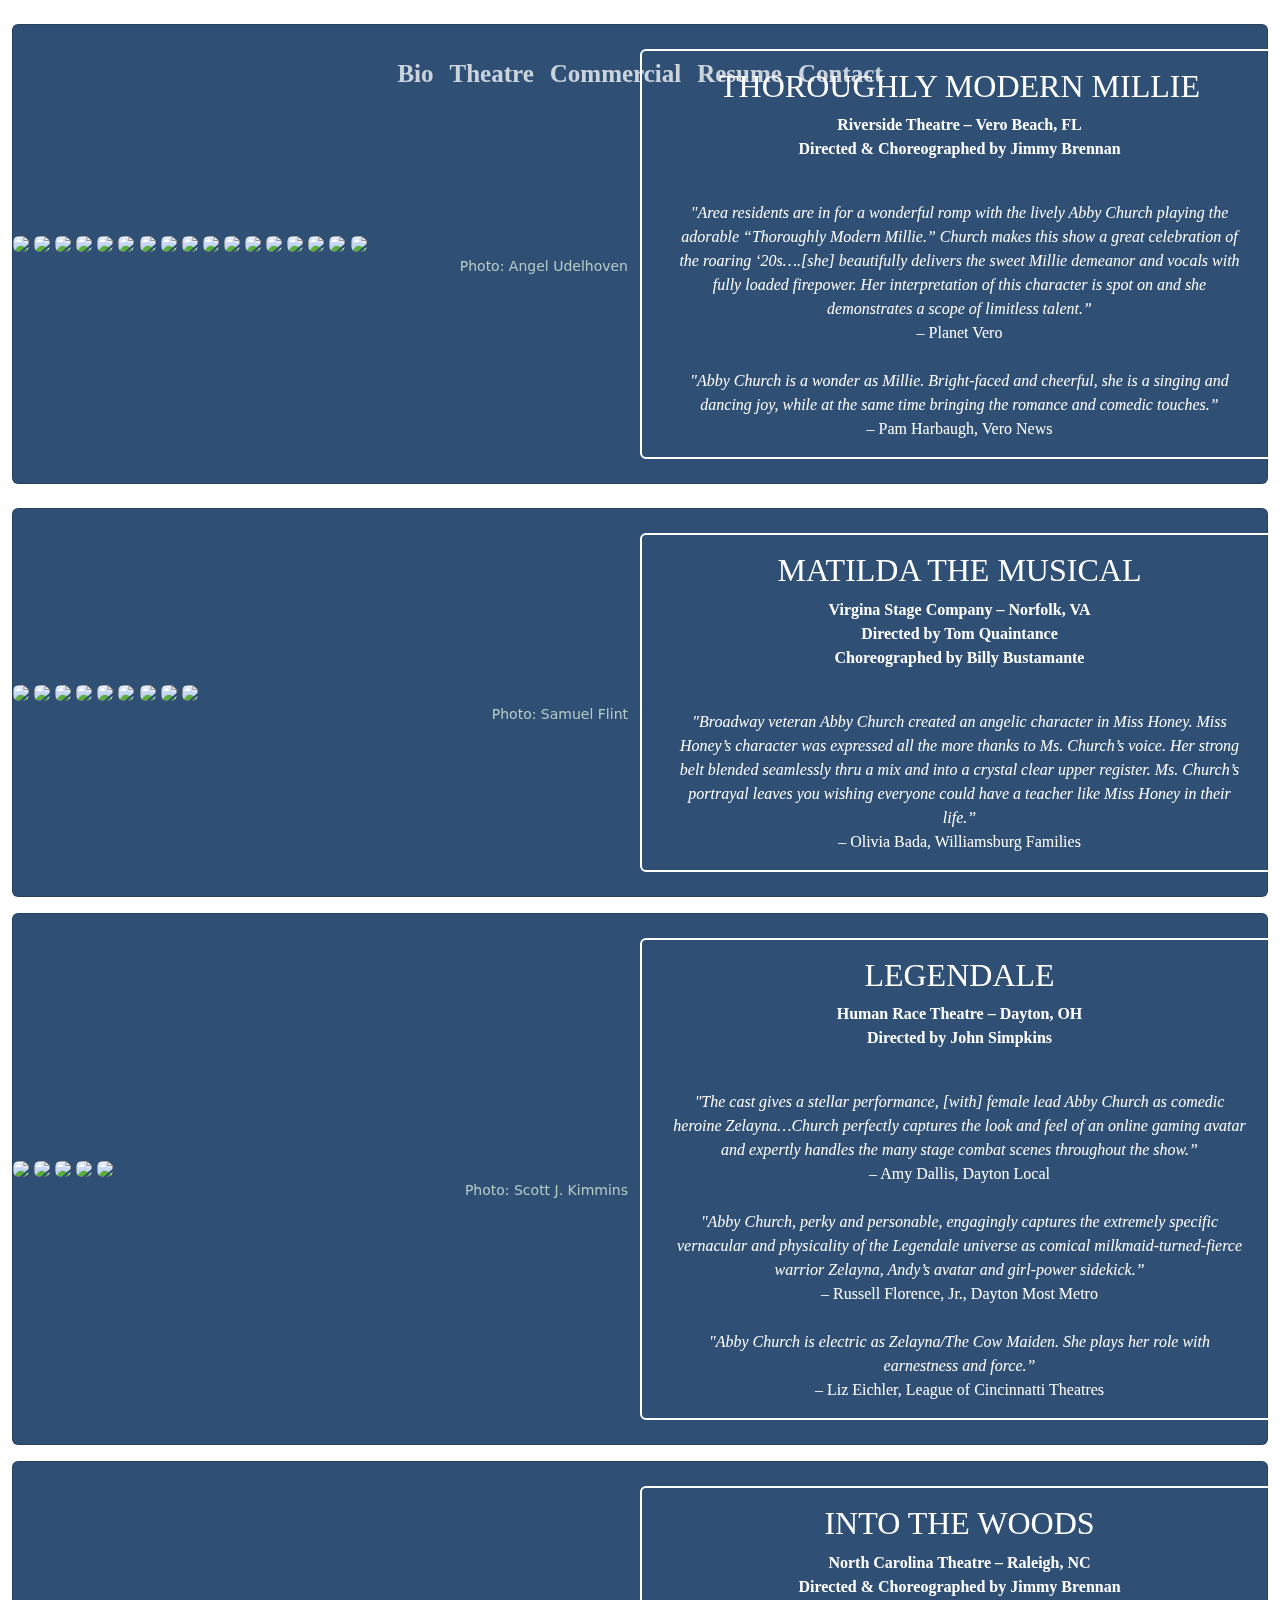
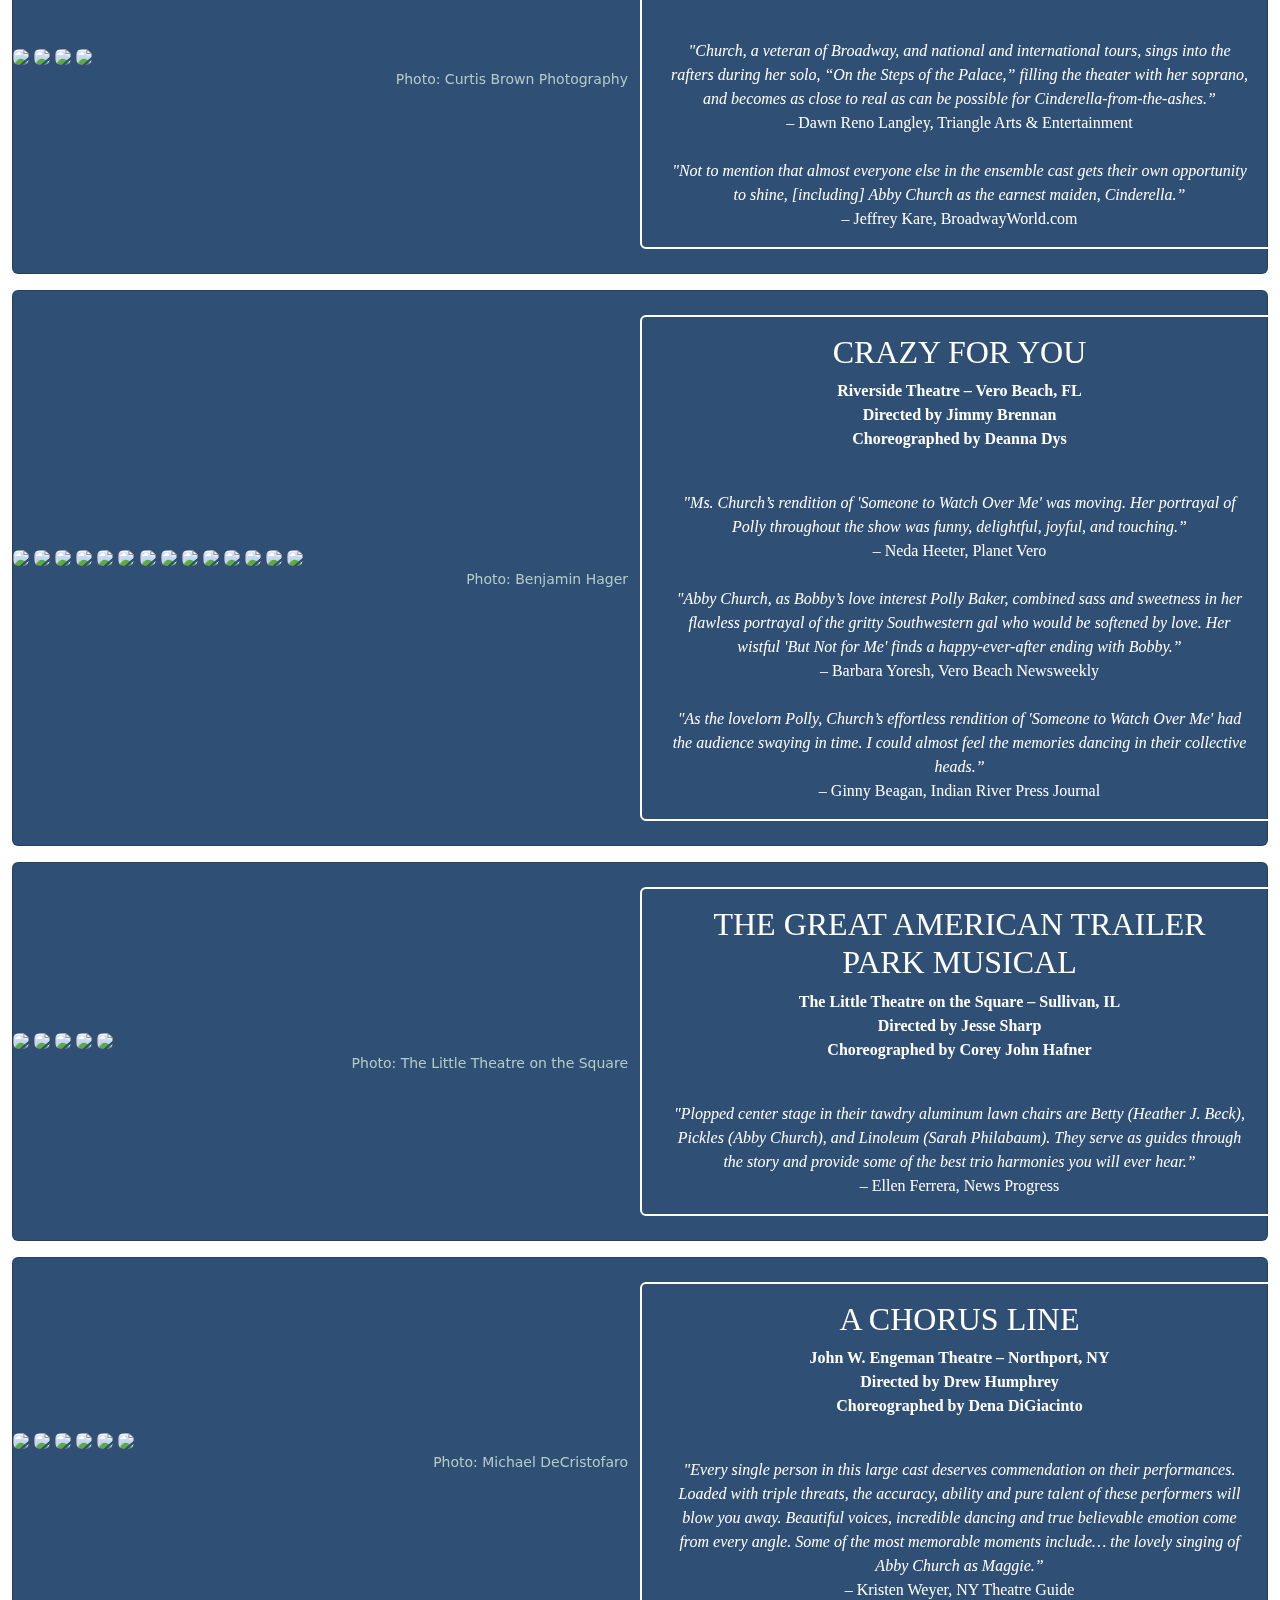
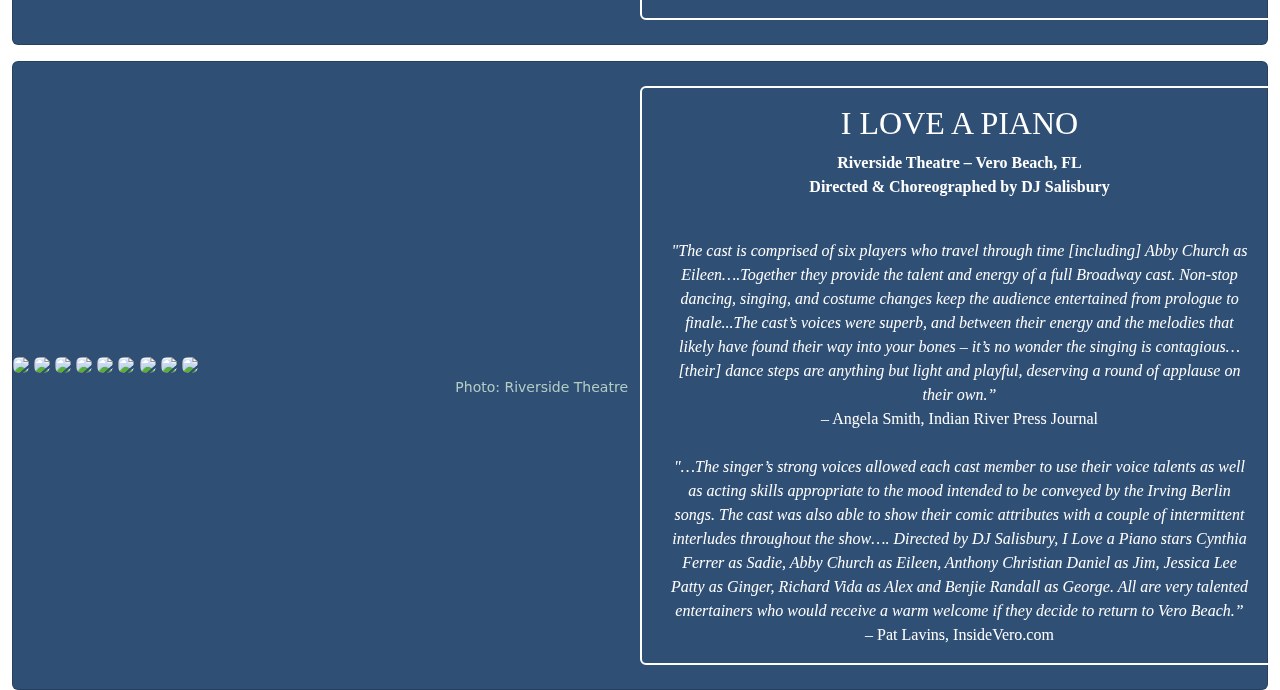
==== commit b2c5a451: "fix: fixed finally" ====
--- a/theatre.html
+++ b/theatre.html
@@ -20,81 +20,112 @@
     <title>Abby Church, Actor, NYC</title>
 
     <!-- css files -->
-	<link rel="stylesheet" href="https://cdnjs.cloudflare.com/ajax/libs/twitter-bootstrap/4.1.3/css/bootstrap.min.css">
-	<link rel="stylesheet" href="https://cdnjs.cloudflare.com/ajax/libs/lightbox2/2.8.2/css/lightbox.min.css">
-    <link rel="stylesheet" href="css/old_flickity.css">
-    <link rel="stylesheet" href="css/old_custom.css">
+    <link href="https://cdn.jsdelivr.net/npm/bootstrap@5.3.3/dist/css/bootstrap.min.css" rel="stylesheet" integrity="sha384-QWTKZyjpPEjISv5WaRU9OFeRpok6YctnYmDr5pNlyT2bRjXh0JMhjY6hW+ALEwIH" crossorigin="anonymous">
+    <link rel="stylesheet" href="//cdnjs.cloudflare.com/ajax/libs/lightbox2/2.11.4/css/lightbox.min.css">
+    <link rel="stylesheet" href="https://cdnjs.cloudflare.com/ajax/libs/lightbox2/2.11.4/css/lightbox.min.css">
+    <link rel="stylesheet" href="https://unpkg.com/flickity@2/dist/flickity.min.css">
+    <link rel="stylesheet" href="css/custom-flickty.css">
+    <link rel="stylesheet" href="css/custom.css">
 
 </head>
 
 <body>
 
+    <!--
+    **********************************************************************
+    NAVBAR 
+    **********************************************************************
+    -->
+
+    <!-- fixed-top doesn't shift hero image down, while sticky-top does -->
+    <nav class="navbar navbar-expand-lg fixed-top ts_reg">
+        <button class="navbar-toggler" style="position: absolute" type="button" data-bs-toggle="collapse" data-bs-target="#nav1" aria-controls="nav1" aria-expanded="false" aria-label="Toggle navigation">
+        <span class="navbar-toggler-icon"><i class="fa-solid fa-bars" style="padding-top: 10px"></i></span>
+        </button>
+        <div class="collapse navbar-collapse" id="nav1">
+            <div class="navbar-nav collapse-menu">
+                <a class="nav-link" href="#bio-section">Bio</a>
+                <a class="nav-link" href="#theatre-section">Theatre</a>
+                <a class="nav-link" href="#commercial-section">Commercial</a>
+                <a class="nav-link" href="#resume-section">Resume</a>
+                <a class="nav-link" href="#contact-section">Contact</a>
+            </div>
+        </div>
+    </nav>
+
+    <div class="row fixed-top my-auto justify-content-end nav-social">
+        <div class="my-auto" style="width: 200px">
+            <a class="social-icons" style="float: right; padding-right: 30px" href="https://www.instagram.com/redsaunders"><i class="fa-brands fa-instagram"></i></a>
+            <a class="social-icons" style="float: right; padding-right: 30px" href="https://www.youtube.com/user/abbychurch"><i class="fa-brands fa-youtube"></i></a>
+        </div>
+    </div>
+
     <div class="container" style="justify-content: center; max-width: 1500px; min-height: 900px;">
 
-		<div class="card mt-4 mb-4" style="background-color: #2F4F74; color: white;">
-			<div class="row no-gutters">
-	
-				<div class="col-xl-6 my-auto">
-					<div class="carousel" data-flickity='{"autoPlay": true, "imagesLoaded": true, "wrapAround": true, "pageDots": false }'>
-						<a class="carousel-cell"><img class="carousel-cell rounded" src="images/theatre/shows/millie/1.jpg"></a>
-						<a class="carousel-cell"><img class="carousel-cell-image rounded" src="images/theatre/shows/millie/2.jpg"></a>
-						<a class="carousel-cell"><img class="carousel-cell-image rounded" src="images/theatre/shows/millie/3.jpg"></a>
-						<a class="carousel-cell"><img class="carousel-cell-image rounded" src="images/theatre/shows/millie/4.jpg"></a>
-						<a class="carousel-cell"><img class="carousel-cell-image rounded" src="images/theatre/shows/millie/5.jpg"></a>
-						<a class="carousel-cell"><img class="carousel-cell-image rounded" src="images/theatre/shows/millie/6.jpg"></a>
-						<a class="carousel-cell"><img class="carousel-cell-image rounded" src="images/theatre/shows/millie/7.jpg"></a>
-						<a class="carousel-cell"><img class="carousel-cell-image rounded" src="images/theatre/shows/millie/8.jpg"></a>
-						<a class="carousel-cell"><img class="carousel-cell-image rounded" src="images/theatre/shows/millie/9.jpg"></a>
-						<a class="carousel-cell"><img class="carousel-cell-image rounded" src="images/theatre/shows/millie/10.jpg"></a>
-						<a class="carousel-cell"><img class="carousel-cell-image rounded" src="images/theatre/shows/millie/11.jpg"></a>
-						<a class="carousel-cell"><img class="carousel-cell-image rounded" src="images/theatre/shows/millie/12.jpg"></a>
-						<a class="carousel-cell"><img class="carousel-cell-image rounded" src="images/theatre/shows/millie/13.jpg"></a>
-						<a class="carousel-cell"><img class="carousel-cell-image rounded" src="images/theatre/shows/millie/14.jpg"></a>
-						<a class="carousel-cell"><img class="carousel-cell-image rounded" src="images/theatre/shows/millie/15.jpg"></a>
-						<a class="carousel-cell"><img class="carousel-cell-image rounded" src="images/theatre/shows/millie/16.jpg"></a>
-						<a class="carousel-cell"><img class="carousel-cell-image rounded" src="images/theatre/shows/millie/17.jpg"></a>
-					</div>
-					<p class="card-text"><small class="mr-3" style="color: #b3ccc6; float: right;">Photo: Angel Udelhoven</small></p>
-				</div> <!-- col-xl-6 -->
-	
-				<div class="col-xl-6 my-auto">
-					<div class="row no-gutters h-100 ml-3 mr-3" style="">
-						<div class="col-xl mb-4 mt-4 rounded" style="border: 2px solid;">
-							<div class="card-body text-center">
-								<h2 class="card-title gotu_reg">THOROUGHLY MODERN MILLIE</h2>
-								<p class="card-text gotu_reg">
-									<strong>Riverside Theatre – Vero Beach, FL<br>
-									Directed & Choreographed by Jimmy Brennan</strong>
-								</p><br>
-								<p class="card-text gotu_reg">
-									<i>"Area residents are in for a wonderful romp with the lively Abby Church playing the adorable “Thoroughly Modern Millie.” Church makes this show a great celebration of the roaring ‘20s….[she] beautifully delivers the sweet Millie demeanor and vocals with fully loaded firepower.  Her interpretation of this character is spot on and she demonstrates a scope of limitless talent.”</i><br>
-									– Planet Vero<br><br>
-									<i>"Abby Church is a wonder as Millie. Bright-faced and cheerful, she is a singing and dancing joy, while at the same time bringing the romance and comedic touches.”</i><br>
-									– Pam Harbaugh, Vero News
-								</p>
-							</div>
-						</div>
-					</div>
-				</div> <!-- col-xl-6 -->
-	
-			</div>
-		</div> <!-- card -->
-
-
-	<div class="card mb-3 mt-3" style="background-color: #2F4F74; color: white;">
-		<div class="row no-gutters">
-
-			<div class="col-xl-6 my-auto">
-                <div class="carousel" data-flickity='{"autoPlay": true, "imagesLoaded": true, "wrapAround": true, "pageDots": false }'>
-                  <img class="rounded" src="images/theatre/shows/matilda/1.jpg">
-                  <img class="rounded" src="images/theatre/shows/matilda/2.jpg">
-                  <img class="rounded" src="images/theatre/shows/matilda/3.jpg">
-                  <img class="rounded" src="images/theatre/shows/matilda/4.jpg">
-                  <img class="rounded" src="images/theatre/shows/matilda/5.jpg">
-                  <img class="rounded" src="images/theatre/shows/matilda/6.jpg">
-                  <img class="rounded" src="images/theatre/shows/matilda/7.jpg">
-                  <img class="rounded" src="images/theatre/shows/matilda/8.jpg">
-                  <img class="rounded" src="images/theatre/shows/matilda/9.jpg">
+	<div class="card mt-4 mb-4" style="background-color: #2F4F74; color: white;">
+		<div class="row no-gutters">
+
+			<div class="col-xl-6 my-auto">
+                <div class="carousel" data-flickity='{"autoPlay": true, "imagesLoaded": true, "wrapAround": true, "pageDots": false }'>
+                  <img class="rounded" src="/static/img/theatre/millie/1.jpg">
+                  <img class="rounded" src="/static/img/theatre/millie/2.jpg">
+                  <img class="rounded" src="/static/img/theatre/millie/3.jpg">
+                  <img class="rounded" src="/static/img/theatre/millie/4.jpg">
+                  <img class="rounded" src="/static/img/theatre/millie/5.jpg">
+                  <img class="rounded" src="/static/img/theatre/millie/6.jpg">
+                  <img class="rounded" src="/static/img/theatre/millie/7.jpg">
+                  <img class="rounded" src="/static/img/theatre/millie/8.jpg">
+                  <img class="rounded" src="/static/img/theatre/millie/9.jpg">
+                  <img class="rounded" src="/static/img/theatre/millie/10.jpg">
+                  <img class="rounded" src="/static/img/theatre/millie/11.jpg">
+                  <img class="rounded" src="/static/img/theatre/millie/12.jpg">
+                  <img class="rounded" src="/static/img/theatre/millie/13.jpg">
+                  <img class="rounded" src="/static/img/theatre/millie/14.jpg">
+                  <img class="rounded" src="/static/img/theatre/millie/15.jpg">
+                  <img class="rounded" src="/static/img/theatre/millie/16.jpg">
+                  <img class="rounded" src="/static/img/theatre/millie/17.jpg">
+                </div>
+                <p class="card-text"><small class="mr-3" style="color: #b3ccc6; float: right;">Photo: Angel Udelhoven</small></p>
+			</div> <!-- col-xl-6 -->
+
+			<div class="col-xl-6 my-auto">
+				<div class="row no-gutters h-100 ml-3 mr-3" style="">
+					<div class="col-xl mb-4 mt-4 rounded" style="border: 2px solid;">
+						<div class="card-body text-center">
+							<h2 class="card-title gotu_reg">THOROUGHLY MODERN MILLIE</h2>
+							<p class="card-text gotu_reg">
+								<strong>Riverside Theatre – Vero Beach, FL<br>
+								Directed & Choreographed by Jimmy Brennan</strong>
+							</p><br>
+							<p class="card-text gotu_reg">
+								<i>"Area residents are in for a wonderful romp with the lively Abby Church playing the adorable “Thoroughly Modern Millie.” Church makes this show a great celebration of the roaring ‘20s….[she] beautifully delivers the sweet Millie demeanor and vocals with fully loaded firepower.  Her interpretation of this character is spot on and she demonstrates a scope of limitless talent.”</i><br>
+								– Planet Vero<br><br>
+								<i>"Abby Church is a wonder as Millie. Bright-faced and cheerful, she is a singing and dancing joy, while at the same time bringing the romance and comedic touches.”</i><br>
+								– Pam Harbaugh, Vero News
+							</p>
+						</div>
+					</div>
+				</div>
+			</div> <!-- col-xl-6 -->
+
+		</div>
+	</div> <!-- card -->
+
+
+	<div class="card mb-3 mt-3" style="background-color: #2F4F74; color: white;">
+		<div class="row no-gutters">
+
+			<div class="col-xl-6 my-auto">
+                <div class="carousel" data-flickity='{"autoPlay": true, "imagesLoaded": true, "wrapAround": true, "pageDots": false }'>
+                  <img class="rounded" src="/static/img/theatre/matilda/1.jpg">
+                  <img class="rounded" src="/static/img/theatre/matilda/2.jpg">
+                  <img class="rounded" src="/static/img/theatre/matilda/3.jpg">
+                  <img class="rounded" src="/static/img/theatre/matilda/4.jpg">
+                  <img class="rounded" src="/static/img/theatre/matilda/5.jpg">
+                  <img class="rounded" src="/static/img/theatre/matilda/6.jpg">
+                  <img class="rounded" src="/static/img/theatre/matilda/7.jpg">
+                  <img class="rounded" src="/static/img/theatre/matilda/8.jpg">
+                  <img class="rounded" src="/static/img/theatre/matilda/9.jpg">
                 </div>
                 <p class="card-text"><small class="mr-3" style="color: #b3ccc6; float: right;">Photo: Samuel Flint</small></p>
 			</div> <!-- col-xl-6 -->
@@ -127,11 +158,11 @@
 
 			<div class="col-xl-6 my-auto">
                 <div class="carousel" data-flickity='{"autoPlay": true, "imagesLoaded": true, "wrapAround": true, "pageDots": false }'>
-                  <img class="rounded" src="images/theatre/shows/legendale/1.jpg">
-                  <img class="rounded" src="images/theatre/shows/legendale/2.jpg">
-                  <img class="rounded" src="images/theatre/shows/legendale/3.jpg">
-                  <img class="rounded" src="images/theatre/shows/legendale/4.jpg">
-                  <img class="rounded" src="images/theatre/shows/legendale/5.jpg">
+                  <img class="rounded" src="/static/img/theatre/legendale/1.jpg">
+                  <img class="rounded" src="/static/img/theatre/legendale/2.jpg">
+                  <img class="rounded" src="/static/img/theatre/legendale/3.jpg">
+                  <img class="rounded" src="/static/img/theatre/legendale/4.jpg">
+                  <img class="rounded" src="/static/img/theatre/legendale/5.jpg">
 				</div>
                 <p class="card-text"><small class="mr-3" style="color: #b3ccc6; float: right;">Photo: Scott J. Kimmins</small></p>
 			</div> <!-- col-xl-6 -->
@@ -167,10 +198,10 @@
 
 			<div class="col-xl-6 my-auto">
                 <div class="carousel" data-flickity='{"autoPlay": true, "imagesLoaded": true, "wrapAround": true, "pageDots": false }'>
-                  <img class="rounded" src="images/theatre/shows/nto_the_woodsitw/1.jpg">
-                  <img class="rounded" src="images/theatre/shows/nto_the_woodsitw/2.jpg">
-                  <img class="rounded" src="images/theatre/shows/nto_the_woodsitw/3.jpg">
-                  <img class="rounded" src="images/theatre/shows/nto_the_woods/4.jpg">
+                  <img class="rounded" src="/static/img/theatre/itw/1.jpg">
+                  <img class="rounded" src="/static/img/theatre/itw/2.jpg">
+                  <img class="rounded" src="/static/img/theatre/itw/3.jpg">
+                  <img class="rounded" src="/static/img/theatre/itw/4.jpg">
 				</div>
                 <p class="card-text"><small class="mr-3" style="color: #b3ccc6; float: right;">Photo: Curtis Brown Photography</small></p>
 			</div> <!-- col-xl-6 -->
@@ -204,20 +235,20 @@
 
 			<div class="col-xl-6 my-auto">
                 <div class="carousel" data-flickity='{"autoPlay": true, "imagesLoaded": true, "wrapAround": true, "pageDots": false }'>
-                  <img class="rounded" src="images/theatre/shows/crazy_for_you/1.jpg">
-                  <img class="rounded" src="images/theatre/shows/crazy_for_you/2.jpg">
-                  <img class="rounded" src="images/theatre/shows/crazy_for_you/3.jpg">
-                  <img class="rounded" src="images/theatre/shows/crazy_for_you/4.jpg">
-                  <img class="rounded" src="images/theatre/shows/crazy_for_you/5.jpg">
-                  <img class="rounded" src="images/theatre/shows/crazy_for_you/6.jpg">
-                  <img class="rounded" src="images/theatre/shows/crazy_for_you/7.jpg">
-                  <img class="rounded" src="images/theatre/shows/crazy_for_you/8.jpg">
-                  <img class="rounded" src="images/theatre/shows/crazy_for_you/9.jpg">
-                  <img class="rounded" src="images/theatre/shows/crazy_for_you/10.jpg">
-                  <img class="rounded" src="images/theatre/shows/crazy_for_you/11.jpg">
-                  <img class="rounded" src="images/theatre/shows/crazy_for_you/12.jpg">
-                  <img class="rounded" src="images/theatre/shows/crazy_for_you/13.jpg">
-                  <img class="rounded" src="images/theatre/shows/crazy_for_you/14.jpg">
+                  <img class="rounded" src="/static/img/theatre/cfy/1.jpg">
+                  <img class="rounded" src="/static/img/theatre/cfy/2.jpg">
+                  <img class="rounded" src="/static/img/theatre/cfy/3.jpg">
+                  <img class="rounded" src="/static/img/theatre/cfy/4.jpg">
+                  <img class="rounded" src="/static/img/theatre/cfy/5.jpg">
+                  <img class="rounded" src="/static/img/theatre/cfy/6.jpg">
+                  <img class="rounded" src="/static/img/theatre/cfy/7.jpg">
+                  <img class="rounded" src="/static/img/theatre/cfy/8.jpg">
+                  <img class="rounded" src="/static/img/theatre/cfy/9.jpg">
+                  <img class="rounded" src="/static/img/theatre/cfy/10.jpg">
+                  <img class="rounded" src="/static/img/theatre/cfy/11.jpg">
+                  <img class="rounded" src="/static/img/theatre/cfy/12.jpg">
+                  <img class="rounded" src="/static/img/theatre/cfy/13.jpg">
+                  <img class="rounded" src="/static/img/theatre/cfy/14.jpg">
 				</div>
                 <p class="card-text"><small class="mr-3" style="color: #b3ccc6; float: right;">Photo: Benjamin Hager</small></p>
 			</div> <!-- col-xl-6 -->
@@ -254,11 +285,11 @@
 
 			<div class="col-xl-6 my-auto">
                 <div class="carousel" data-flickity='{"autoPlay": true, "imagesLoaded": true, "wrapAround": true, "pageDots": false }'>
-                  <img class="rounded" src="images/theatre/shows/trailer_park/1.jpg">
-                  <img class="rounded" src="images/theatre/shows/trailer_park/2.jpg">
-                  <img class="rounded" src="images/theatre/shows/trailer_park/3.jpg">
-                  <img class="rounded" src="images/theatre/shows/trailer_park/4.jpg">
-                  <img class="rounded" src="images/theatre/shows/trailer_park/5.jpg">
+                  <img class="rounded" src="/static/img/theatre/tgatpm/1.jpg">
+                  <img class="rounded" src="/static/img/theatre/tgatpm/2.jpg">
+                  <img class="rounded" src="/static/img/theatre/tgatpm/3.jpg">
+                  <img class="rounded" src="/static/img/theatre/tgatpm/4.jpg">
+                  <img class="rounded" src="/static/img/theatre/tgatpm/5.jpg">
 				</div>
 				<p class="card-text"><small class="mr-3" style="color: #b3ccc6; float: right;">Photo: The Little Theatre on the Square</small></p>
 			</div> <!-- col-xl-6 -->
@@ -291,12 +322,12 @@
 
 			<div class="col-xl-6 my-auto">
                 <div class="carousel" data-flickity='{"autoPlay": true, "imagesLoaded": true, "wrapAround": true, "pageDots": false }'>
-                    <img class="rounded" src="images/theatre/shows/a_chorus_line/1.jpg">
-                    <img class="rounded" src="images/theatre/shows/a_chorus_line/2.jpg">
-                    <img class="rounded" src="images/theatre/shows/a_chorus_line/3.jpg">
-                    <img class="rounded" src="images/theatre/shows/a_chorus_line/4.jpg">
-                    <img class="rounded" src="images/theatre/shows/a_chorus_line/5.jpg">
-                    <img class="rounded" src="images/theatre/shows/a_chorus_line/6.jpg">
+                    <img class="rounded" src="/static/img/theatre/acl/1.jpg">
+                    <img class="rounded" src="/static/img/theatre/acl/2.jpg">
+                    <img class="rounded" src="/static/img/theatre/acl/3.jpg">
+                    <img class="rounded" src="/static/img/theatre/acl/4.jpg">
+                    <img class="rounded" src="/static/img/theatre/acl/5.jpg">
+                    <img class="rounded" src="/static/img/theatre/acl/6.jpg">
 				</div>
                 <p class="card-text"><small class="mr-3" style="color: #b3ccc6; float: right;">Photo: Michael DeCristofaro</small></p>
 			</div> <!-- col-xl-6 -->
@@ -329,15 +360,15 @@
 
 			<div class="col-xl-6 my-auto">
                 <div class="carousel" data-flickity='{"autoPlay": true, "imagesLoaded": true, "wrapAround": true, "pageDots": false }'>
-                    <img class="rounded" src="images/theatre/shows/i_love_a_piano/1.jpg">
-                    <img class="rounded" src="images/theatre/shows/i_love_a_piano/2.jpg">
-                    <img class="rounded" src="images/theatre/shows/i_love_a_piano/3.jpg">
-                    <img class="rounded" src="images/theatre/shows/i_love_a_piano/4.jpg">
-                    <img class="rounded" src="images/theatre/shows/i_love_a_piano/5.jpg">
-                    <img class="rounded" src="images/theatre/shows/i_love_a_piano/6.jpg">
-                    <img class="rounded" src="images/theatre/shows/i_love_a_piano/7.jpg">
-                    <img class="rounded" src="images/theatre/shows/i_love_a_piano/8.jpg">
-                    <img class="rounded" src="images/theatre/shows/i_love_a_piano/9.jpg">
+                    <img class="rounded" src="/static/img/theatre/ilp/1.jpg">
+                    <img class="rounded" src="/static/img/theatre/ilp/2.jpg">
+                    <img class="rounded" src="/static/img/theatre/ilp/3.jpg">
+                    <img class="rounded" src="/static/img/theatre/ilp/4.jpg">
+                    <img class="rounded" src="/static/img/theatre/ilp/5.jpg">
+                    <img class="rounded" src="/static/img/theatre/ilp/6.jpg">
+                    <img class="rounded" src="/static/img/theatre/ilp/7.jpg">
+                    <img class="rounded" src="/static/img/theatre/ilp/8.jpg">
+                    <img class="rounded" src="/static/img/theatre/ilp/9.jpg">
 				</div>
                 <p class="card-text"><small class="mr-3" style="color: #b3ccc6; float: right;">Photo: Riverside Theatre</small></p>
 			</div> <!-- col-xl-6 -->
--- a/css/custom.css
+++ b/css/custom.css
@@ -0,0 +1,431 @@
+
+/*****************************************************************************
+ device screen dimensions
+ *****************************************************************************
+
+    What's my browser size?
+    https://www.webfx.com/tools/whats-my-browser-size/
+
+    iPhone 5S : breakpoint of 320px
+    iPhone 6+ : breakpoint of 414px
+    iPad Mini : breakpoint of 703px
+    iPad Air  : breakpoint of 768px
+*/
+
+
+/*****************************************************************************
+ fonts
+ *****************************************************************************/
+
+/* landing page */
+@font-face {
+    font-family: 'TenorSans-Regular';
+    src: url('../fonts/TenorSans-Regular.ttf') format('truetype');
+}
+.ts_reg {
+    font-family: 'TenorSans-Regular';
+}
+
+@font-face {
+    font-family: 'Gotu-Regular';
+    src: url('../fonts/Gotu-Regular.ttf') format('truetype');
+}
+.gotu_reg {
+    font-family: 'Gotu-Regular';
+}
+
+@font-face {
+    font-family: 'AlegreyaSansSC-Medium';
+    src: url('../fonts/AlegreyaSansSC-Medium.ttf') format('truetype');
+}
+.aleg_med {
+    font-family: 'AlegreyaSansSC-Medium';
+}
+
+/* extra small devices (phones, 600px and down) 
+ *   - pixel 5a 413px break
+ */
+@media only screen and (max-width: 600px) {
+<<<<<<< HEAD
+<<<<<<< HEAD
+	#parallax {
+    height: 800px;
+    /* transform: translateZ(-2px) scale(3); */
+  }
+    
+=======
+	#parallax { height: 800px; }
+  .navbar-toggler { z-index: 3; }
+  .nav-link { font-size: 30px; }
+  .navbar {
+      z-index: 2;
+      height: 100px;
+      width: 70%;
+    }
+  .nav-social {
+      z-index: 1;
+      height: 100px;
+      font-size: 20px;
+  }
+  .navbar-collapse {
+      padding-left: 20px;
+      padding-top: 100px;
+  }
+<<<<<<< HEAD
+>>>>>>> parent of ed6bc98 (fix: removed navbar)
+=======
+>>>>>>> parent of ed6bc98 (fix: removed navbar)
+=======
+	#parallax { height: 800px; }
+>>>>>>> parent of 8e6faae (feat: removed theatre link, updated new resumes)
+  .abby_title {
+    font-size: 50px;
+    height: 55px;
+  }
+  .abby_church {
+    top: 420px;
+    left: 50px;
+    filter: opacity(75%);
+  }
+  .abby_church p::first-letter {                                               
+      font-size: 70px;                                                        
+  }
+}
+
+/* small devices (portrait tablets and large phones, 600px and up) */
+@media only screen and (min-width: 600px) {
+	#parallax { height: 1000px; }
+  .navbar-toggler { z-index: 3; }
+  .nav-link { font-size: 30px; }
+  .navbar {
+      z-index: 2;
+      height: 100px;
+      width: 50%;
+    }
+  .nav-social {
+      z-index: 1;
+      height: 100px;
+  }
+  .navbar-collapse {
+      padding-left: 20px;
+      padding-top: 100px;
+  }
+  .abby_title {
+    font-size: 50px;
+    height: 55px;
+  }
+  .abby_church {
+    top: 600px;
+    left: 50px;
+    filter: opacity(75%);
+  }
+  .abby_church p::first-letter {                                               
+      font-size: 70px;                                                        
+  }
+}
+
+/* medium devices (landscape tablets, 768px and up) */
+@media only screen and (min-width: 768px) {
+	#parallax { height: 1200px; }
+  .navbar-toggler { z-index: 3; }
+  .nav-link { font-size: 30px }
+  .navbar {
+      width: 250px;
+      z-index: 2;
+    }
+  .nav-social {
+      z-index: 1;
+      height: 100px;
+  }
+  .abby_title {
+    font-size: 70px;
+    height: 70px;
+  }
+  .abby_church {
+    top: 680px;
+    left: 120px;
+    filter: opacity(75%);
+  }
+  .abby_church p::first-letter {                                               
+      font-size: 90px;                                                        
+  }
+}
+
+/* large devices (laptops/desktops, 992px and up) */
+@media only screen and (min-width: 992px) {
+	#parallax { height: 1400px; }
+  .nav-link { font-size: 20px; }
+  .navbar-collapse {
+      padding-left: 0px;
+      padding-top: 0px;
+  }
+  .navbar {
+      width: 65%;
+      margin-left: auto;
+      margin-right: auto;
+      z-index: 2;
+    }
+  .nav-social {
+      z-index: 1;
+      height: 100px;
+  }
+  .abby_title {
+    font-size: 70px;
+    height: 70px;
+  }
+  .abby_church {
+    top: 640px;
+    left: 120px;
+    filter: opacity(75%);
+  }
+  .abby_church p::first-letter {                                               
+      font-size: 90px;                                                        
+  }
+}
+
+/* extra large devices (large laptops and desktops, 1200px and up) */
+@media only screen and (min-width: 1200px) {
+	#parallax { height: 1800px; }
+  .nav-link { font-size: 25px; }
+  .navbar {
+      width: 65%;
+      margin-left: auto;
+      margin-right: auto;
+      z-index: 2;
+    }
+  .nav-social {
+      height: 100px;
+      z-index: 1;
+  }
+  .abby_church {
+      top: 600px;
+      left: 240px;
+  }
+}
+@media only screen and (min-width: 1400px) {
+	#parallax { height: 2000px; }
+  .nav-link { font-size: 25px; }
+  .navbar {
+      width: 75%;
+      margin-left: auto;
+      margin-right: auto;
+      z-index: 2;
+    }
+  .nav-social {
+      height: 100px;
+      z-index: 1;
+  }
+  .abby_church {
+      top: 600px;
+      left: 300px;
+  }
+}
+@media only screen and (min-width: 1600px) {
+	#parallax { height: 2200px;	}
+  .nav-link { font-size: 25px; }
+  .navbar {
+      width: 75%;
+      margin-left: auto;
+      margin-right: auto;
+      z-index: 2;
+    }
+  .nav-social {
+      height: 100px;
+      z-index: 1;
+  }
+  .abby_title {
+    font-size: 90px;
+    height: 90px;
+  }
+  .abby_church {
+      top: 600px;
+      left: 340px;
+  }
+  .abby_church p::first-letter {                                               
+      font-size: 110px;                                                        
+  }
+}
+@media only screen and (min-width: 1800px) {
+	#parallax { height: 2400px; }
+  .nav-link { font-size: 25px; }
+  .navbar {
+      width: 75%;
+      margin-left: auto;
+      margin-right: auto;
+      z-index: 2;
+    }
+  .nav-social {
+      height: 100px;
+      z-index: 1;
+  }
+  .abby_title {
+    font-size: 90px;
+    height: 90px;
+  }
+  .abby_church {
+      top: 700px;
+      left: 450px;
+  }
+  .abby_church p::first-letter {                                               
+      font-size: 110px;                                                        
+  }
+}
+
+
+#copyright-section {
+    padding: 5px;
+}
+/*****************************************************************************/
+/* parallax
+/*****************************************************************************/
+
+html, body {
+  margin:0;
+  padding:0;
+  height: 100%;
+}
+
+body {
+  /* Without this compositing trigger, Edge does not correctly parallax until
+     a repaint is triggered otherwise. */
+  transform: translateZ(0);
+}
+
+#overflow {
+  height: 100%;
+  overflow-y: scroll;
+  overflow-x: hidden;
+	-webkit-overflow-scrolling: touch;
+}
+
+/* extra large devices (large laptops and desktops, 1200px and up) */
+#parallax {
+  background: 50% 50% / cover;
+  background-image: url('../images/home/abby_whisky.jpg');
+  position: relative;
+  /* transform: translateZ(-2px) scale(3); */
+  transform-style: preserve-3d;
+  transform-origin: 0% 0% 0px;
+  width: 100%;
+}
+
+#container {
+  position: relative;
+}
+
+#content {
+  background: white;
+  height: 3000px;
+  position: relative;
+}
+
+.magic-fixed-pixel {
+  /* Without this fixed position element, Edge does not correctly update the
+     parallax position until it is forced to repaint. */
+  position: fixed;
+  top: 0;
+  width: 1px;
+  height: 1px;
+  z-index: 1;
+}
+
+/* This magic pixel div is necessary to get the #content div to paint its
+   background to the top of its bounds. Otherwise the background is only painted
+   where the content starts (excluding margins). */
+.magic-pixel {
+  width: 1px;
+  height: 1px;
+}
+
+.box {
+  margin: 10% 15%;
+  border: 3px solid #aaa;
+  padding: 10%;
+}
+
+.overflow-parallax #overflow,
+.sticky-parallax #container {
+  perspective: 1px;
+  perspective-origin: 0% 0%;
+}
+
+.overflow-parallax #container {
+  transform-style: preserve-3d;
+}
+
+.sticky-parallax #parallax {
+  position: -webkit-sticky;
+  top: 0;
+}
+
+
+/* default text over home page background image */
+.abby_church {
+    font-family: 'TenorSans-Regular';
+    font-weight: 900;
+    color: white;
+    filter: opacity(75%);
+}
+
+.social-icons {
+    font-size: 45px;
+    color: white;
+    filter: opacity(75%);
+}
+
+/* collapsable menu links */
+.nav-link {
+    color: white;
+    font-weight: 800;
+    filter: opacity(75%);
+}
+
+.theatre-link {
+    color: white;
+    font-family: 'Gotu-Regular';
+    filter: opacity(75%);
+}
+
+.social-icons:hover,
+.nav-link:hover,
+.theatre-link:hover,
+.navbar-toggler-icon:hover {
+    color: #667799 !important;
+    transition-duration: 350ms !important;
+    transition-timing-function: ease-in-out !important;
+    transition-delay: 50ms !important;
+}
+
+.navbar-toggler-icon {
+    font-size: 40px;
+    color: white;
+    filter: opacity(75%);
+    background-image: none;
+}
+
+.navbar-collapse {
+    justify-content: center;
+}
+
+.navbar-toggler {
+    box-shadow: none !important;
+    border: 0;
+}
+
+.abby_church {
+    height: 0px;
+    position: relative;
+}
+
+.theatre_quote {
+    font-family: 'Gotu-Regular';
+    font-size: 15px;
+    color: white;
+}
+
+.theatre_quote strong {
+    font-family: 'Gotu-Regular';
+    font-size: 25px;
+    color: white;
+    font-style: italic;
+}
